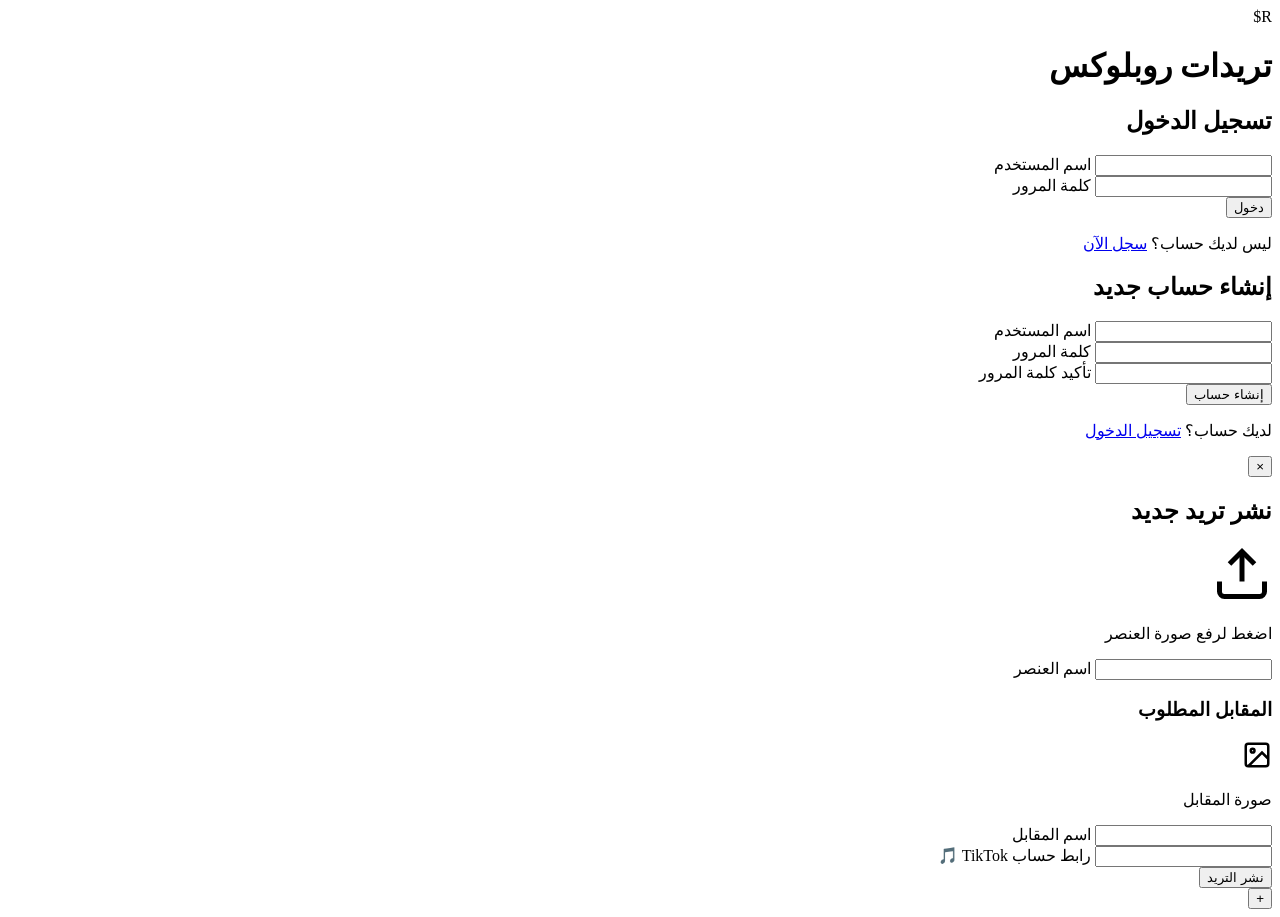
==== index.html @ c427d409 "Create index.html" ====
<!DOCTYPE html>
<html lang="ar" dir="rtl">
<head>
    <meta charset="UTF-8">
    <meta name="viewport" content="width=device-width, initial-scale=1.0">
    <title>تريدات روبلوكس - تسجيل الدخول</title>
    <link rel="stylesheet" href="css/style.css">
    <link href="https://fonts.googleapis.com/css2?family=Tajawal:wght@400;700;900&display=swap" rel="stylesheet">
</head>
<body class="login-page">
    <div class="particles" id="particles"></div>
    
    <div class="login-container">
        <div class="logo-3d">
            <div class="roblox-logo">
                <span class="logo-text">R$</span>
                <div class="logo-glow"></div>
            </div>
            <h1 class="site-title">تريدات روبلوكس</h1>
        </div>

        <div class="forms-wrapper">
            <!-- نموذج تسجيل الدخول -->
            <div class="form-box login-box active" id="loginBox">
                <h2>تسجيل الدخول</h2>
                <form id="loginForm">
                    <div class="input-group">
                        <input type="text" id="loginUsername" required placeholder=" ">
                        <label>اسم المستخدم</label>
                        <span class="input-border"></span>
                    </div>
                    <div class="input-group">
                        <input type="password" id="loginPassword" required placeholder=" ">
                        <label>كلمة المرور</label>
                        <span class="input-border"></span>
                    </div>
                    <button type="submit" class="btn-primary">
                        <span>دخول</span>
                        <div class="btn-shine"></div>
                    </button>
                </form>
                <p class="switch-form">ليس لديك حساب؟ <a href="#" onclick="toggleForm()">سجل الآن</a></p>
            </div>

            <!-- نموذج إنشاء حساب -->
            <div class="form-box register-box" id="registerBox">
                <h2>إنشاء حساب جديد</h2>
                <form id="registerForm">
                    <div class="input-group">
                        <input type="text" id="regUsername" required placeholder=" ">
                        <label>اسم المستخدم</label>
                        <span class="input-border"></span>
                    </div>
                    <div class="input-group">
                        <input type="password" id="regPassword" required placeholder=" ">
                        <label>كلمة المرور</label>
                        <span class="input-border"></span>
                    </div>
                    <div class="input-group">
                        <input type="password" id="regConfirmPassword" required placeholder=" ">
                        <label>تأكيد كلمة المرور</label>
                        <span class="input-border"></span>
                    </div>
                    <button type="submit" class="btn-primary">
                        <span>إنشاء حساب</span>
                        <div class="btn-shine"></div>
                    </button>
                </form>
                <p class="switch-form">لديك حساب؟ <a href="#" onclick="toggleForm()">تسجيل الدخول</a></p>
            </div>
        </div>
    </div>

    <!-- نافذة إضافة تريد -->
    <div class="modal-overlay" id="addTradeModal">
        <div class="modal-content">
            <button class="close-modal" onclick="closeModal()">&times;</button>
            <h2>نشر تريد جديد</h2>
            <form id="tradeForm" class="trade-form">
                <div class="upload-area" id="uploadArea">
                    <input type="file" id="itemImage" accept="image/*" hidden>
                    <div class="upload-placeholder">
                        <svg width="60" height="60" viewBox="0 0 24 24" fill="none" stroke="currentColor" stroke-width="2">
                            <path d="M21 15v4a2 2 0 0 1-2 2H5a2 2 0 0 1-2-2v-4"></path>
                            <polyline points="17 8 12 3 7 8"></polyline>
                            <line x1="12" y1="3" x2="12" y2="15"></line>
                        </svg>
                        <p>اضغط لرفع صورة العنصر</p>
                    </div>
                    <img id="previewImage" class="preview-image" style="display: none;">
                </div>
                
                <div class="input-group">
                    <input type="text" id="itemName" required placeholder=" ">
                    <label>اسم العنصر</label>
                </div>

                <div class="trade-section">
                    <h3>المقابل المطلوب</h3>
                    <div class="upload-area small" id="tradeUploadArea">
                        <input type="file" id="tradeImage" accept="image/*" hidden>
                        <div class="upload-placeholder">
                            <svg width="30" height="30" viewBox="0 0 24 24" fill="none" stroke="currentColor" stroke-width="2">
                                <rect x="3" y="3" width="18" height="18" rx="2" ry="2"></rect>
                                <circle cx="8.5" cy="8.5" r="1.5"></circle>
                                <polyline points="21 15 16 10 5 21"></polyline>
                            </svg>
                            <p>صورة المقابل</p>
                        </div>
                        <img id="previewTradeImage" class="preview-image" style="display: none;">
                    </div>
                    <div class="input-group">
                        <input type="text" id="tradeItemName" required placeholder=" ">
                        <label>اسم المقابل</label>
                    </div>
                </div>

                <div class="input-group">
                    <input type="url" id="tiktokLink" required placeholder=" " pattern="https://(www\.)?tiktok\.com/.*">
                    <label>رابط حساب TikTok</label>
                    <span class="tiktok-icon">🎵</span>
                </div>

                <button type="submit" class="btn-primary btn-publish">
                    <span>نشر التريد</span>
                    <div class="btn-particles"></div>
                </button>
            </form>
        </div>
    </div>

    <!-- زر الإضافة العائم -->
    <button class="fab" id="fabBtn" onclick="openModal()">
        <span class="fab-icon">+</span>
        <div class="fab-ripple"></div>
    </button>

    <script src="js/app.js"></script>
</body>
                      </html>
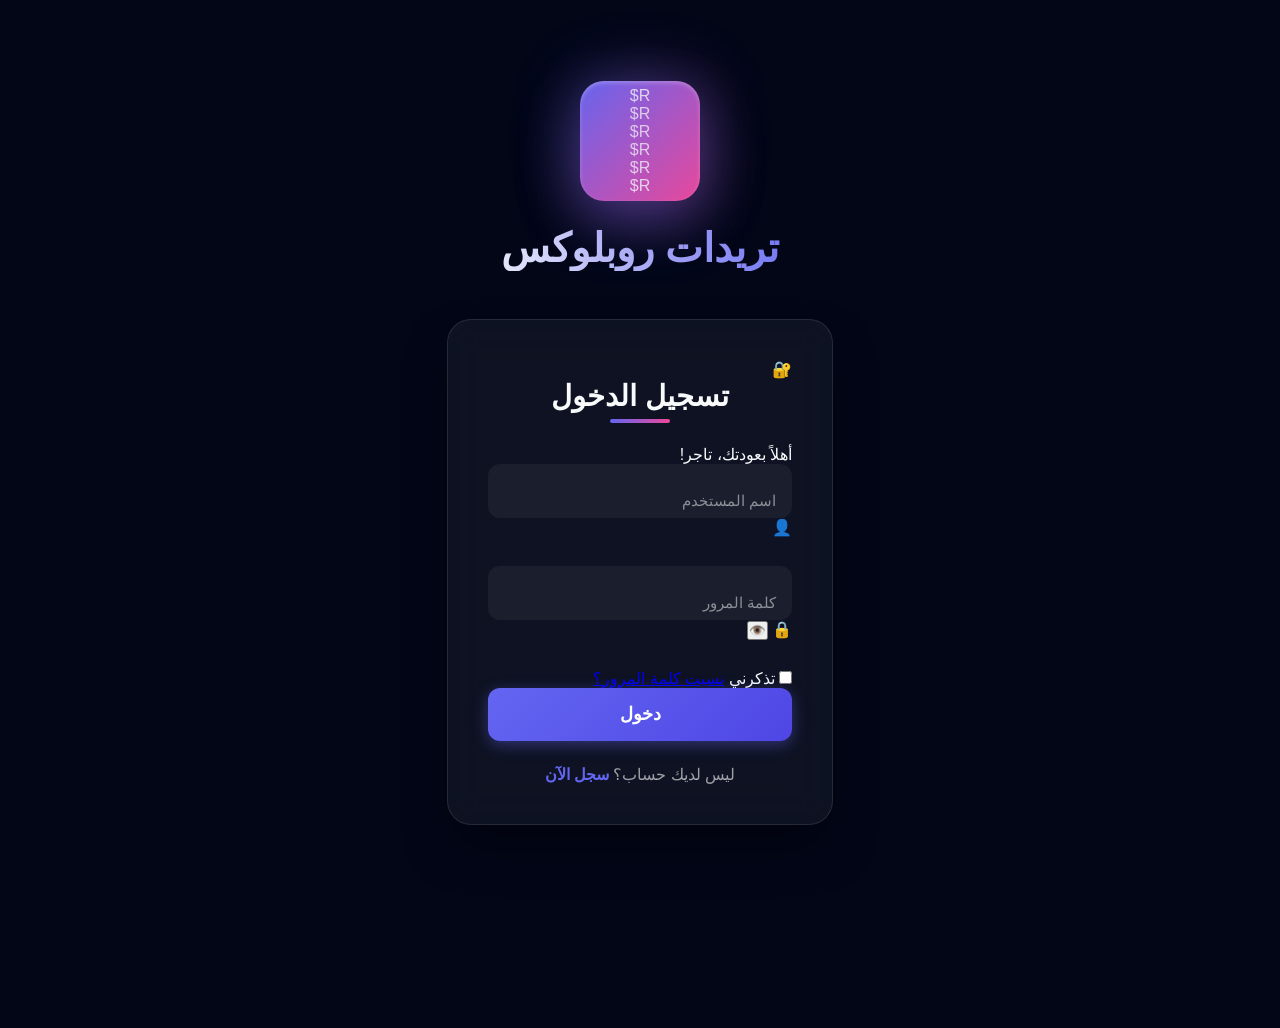
==== commit 235b8c43: "Create index.html" ====
--- a/index.html
+++ b/index.html
@@ -8,132 +8,167 @@
     <link href="https://fonts.googleapis.com/css2?family=Tajawal:wght@400;700;900&display=swap" rel="stylesheet">
 </head>
 <body class="login-page">
+    <!-- خلفية جسيمات -->
     <div class="particles" id="particles"></div>
     
+    <!-- تأثير اللمسات -->
+    <div class="touch-effects" id="touchEffects"></div>
+
     <div class="login-container">
+        <!-- الشعار ثلاثي الأبعاد -->
         <div class="logo-3d">
             <div class="roblox-logo">
-                <span class="logo-text">R$</span>
+                <div class="logo-cube">
+                    <div class="face front">R$</div>
+                    <div class="face back">R$</div>
+                    <div class="face right">R$</div>
+                    <div class="face left">R$</div>
+                    <div class="face top">R$</div>
+                    <div class="face bottom">R$</div>
+                </div>
                 <div class="logo-glow"></div>
+                <div class="logo-particles"></div>
             </div>
-            <h1 class="site-title">تريدات روبلوكس</h1>
+            <h1 class="site-title">
+                <span class="title-char">ت</span><span class="title-char">ر</span><span class="title-char">ي</span><span class="title-char">د</span><span class="title-char">ا</span><span class="title-char">ت</span>
+                <span class="title-space"></span>
+                <span class="title-char highlight">ر</span><span class="title-char highlight">و</span><span class="title-char highlight">ب</span><span class="title-char highlight">ل</span><span class="title-char highlight">و</span><span class="title-char highlight">ك</span><span class="title-char highlight">س</span>
+            </h1>
         </div>
 
+        <!-- صندوق النماذج -->
         <div class="forms-wrapper">
-            <!-- نموذج تسجيل الدخول -->
+            <!-- تسجيل الدخول -->
             <div class="form-box login-box active" id="loginBox">
-                <h2>تسجيل الدخول</h2>
+                <div class="form-header">
+                    <div class="form-icon">🔐</div>
+                    <h2>تسجيل الدخول</h2>
+                    <p>أهلاً بعودتك، تاجر!</p>
+                </div>
+                
                 <form id="loginForm">
-                    <div class="input-group">
+                    <div class="input-group floating">
                         <input type="text" id="loginUsername" required placeholder=" ">
                         <label>اسم المستخدم</label>
-                        <span class="input-border"></span>
+                        <span class="input-line"></span>
+                        <span class="input-icon">👤</span>
                     </div>
-                    <div class="input-group">
+                    
+                    <div class="input-group floating">
                         <input type="password" id="loginPassword" required placeholder=" ">
                         <label>كلمة المرور</label>
-                        <span class="input-border"></span>
+                        <span class="input-line"></span>
+                        <span class="input-icon">🔒</span>
+                        <button type="button" class="toggle-password" onclick="togglePassword('loginPassword')">👁️</button>
                     </div>
-                    <button type="submit" class="btn-primary">
-                        <span>دخول</span>
-                        <div class="btn-shine"></div>
+
+                    <div class="form-options">
+                        <label class="remember-me">
+                            <input type="checkbox" id="rememberMe">
+                            <span class="checkmark"></span>
+                            تذكرني
+                        </label>
+                        <a href="#" class="forgot-link" onclick="showRecovery()">نسيت كلمة المرور؟</a>
+                    </div>
+                    
+                    <button type="submit" class="btn-primary btn-magnetic">
+                        <span class="btn-text">دخول</span>
+                        <span class="btn-shine"></span>
+                        <div class="btn-ripple"></div>
                     </button>
                 </form>
-                <p class="switch-form">ليس لديك حساب؟ <a href="#" onclick="toggleForm()">سجل الآن</a></p>
+                
+                <div class="switch-form">
+                    <p>ليس لديك حساب؟ <a href="#" onclick="toggleForm('register')">سجل الآن</a></p>
+                </div>
             </div>
 
-            <!-- نموذج إنشاء حساب -->
+            <!-- إنشاء حساب -->
             <div class="form-box register-box" id="registerBox">
-                <h2>إنشاء حساب جديد</h2>
+                <div class="form-header">
+                    <div class="form-icon">🎮</div>
+                    <h2>إنشاء حساب</h2>
+                    <p>انضم لعالم التداول!</p>
+                </div>
+                
                 <form id="registerForm">
-                    <div class="input-group">
-                        <input type="text" id="regUsername" required placeholder=" ">
+                    <div class="input-group floating">
+                        <input type="text" id="regUsername" required placeholder=" " minlength="3" maxlength="20">
                         <label>اسم المستخدم</label>
-                        <span class="input-border"></span>
+                        <span class="input-line"></span>
+                        <span class="input-icon">👤</span>
                     </div>
-                    <div class="input-group">
-                        <input type="password" id="regPassword" required placeholder=" ">
+                    
+                    <div class="input-group floating">
+                        <input type="email" id="regEmail" required placeholder=" ">
+                        <label>البريد الإلكتروني</label>
+                        <span class="input-line"></span>
+                        <span class="input-icon">📧</span>
+                    </div>
+                    
+                    <div class="input-group floating">
+                        <input type="password" id="regPassword" required placeholder=" " minlength="6">
                         <label>كلمة المرور</label>
-                        <span class="input-border"></span>
+                        <span class="input-line"></span>
+                        <span class="input-icon">🔒</span>
+                        <button type="button" class="toggle-password" onclick="togglePassword('regPassword')">👁️</button>
                     </div>
-                    <div class="input-group">
+
+                    <div class="input-group floating">
                         <input type="password" id="regConfirmPassword" required placeholder=" ">
                         <label>تأكيد كلمة المرور</label>
-                        <span class="input-border"></span>
+                        <span class="input-line"></span>
+                        <span class="input-icon">🔐</span>
                     </div>
-                    <button type="submit" class="btn-primary">
-                        <span>إنشاء حساب</span>
-                        <div class="btn-shine"></div>
+
+                    <div class="password-strength" id="passwordStrength">
+                        <div class="strength-bar"></div>
+                        <span class="strength-text">قوة كلمة المرور</span>
+                    </div>
+                    
+                    <button type="submit" class="btn-primary btn-magnetic btn-glow">
+                        <span class="btn-text">إنشاء حساب</span>
+                        <span class="btn-shine"></span>
+                        <div class="btn-ripple"></div>
                     </button>
                 </form>
-                <p class="switch-form">لديك حساب؟ <a href="#" onclick="toggleForm()">تسجيل الدخول</a></p>
+                
+                <div class="switch-form">
+                    <p>لديك حساب؟ <a href="#" onclick="toggleForm('login')">تسجيل الدخول</a></p>
+                </div>
+            </div>
+
+            <!-- استرجاع الحساب -->
+            <div class="form-box recovery-box" id="recoveryBox">
+                <div class="form-header">
+                    <div class="form-icon">🔑</div>
+                    <h2>استرجاع الحساب</h2>
+                    <p>سنرسل رابط التعيين لبريدك</p>
+                </div>
+                
+                <form id="recoveryForm">
+                    <div class="input-group floating">
+                        <input type="email" id="recoveryEmail" required placeholder=" ">
+                        <label>البريد الإلكتروني</label>
+                        <span class="input-line"></span>
+                        <span class="input-icon">📧</span>
+                    </div>
+                    
+                    <button type="submit" class="btn-primary btn-magnetic">
+                        <span class="btn-text">إرسال الرابط</span>
+                        <span class="btn-shine"></span>
+                    </button>
+                </form>
+                
+                <div class="switch-form">
+                    <p><a href="#" onclick="toggleForm('login')">← العودة للتسجيل</a></p>
+                </div>
             </div>
         </div>
     </div>
 
-    <!-- نافذة إضافة تريد -->
-    <div class="modal-overlay" id="addTradeModal">
-        <div class="modal-content">
-            <button class="close-modal" onclick="closeModal()">&times;</button>
-            <h2>نشر تريد جديد</h2>
-            <form id="tradeForm" class="trade-form">
-                <div class="upload-area" id="uploadArea">
-                    <input type="file" id="itemImage" accept="image/*" hidden>
-                    <div class="upload-placeholder">
-                        <svg width="60" height="60" viewBox="0 0 24 24" fill="none" stroke="currentColor" stroke-width="2">
-                            <path d="M21 15v4a2 2 0 0 1-2 2H5a2 2 0 0 1-2-2v-4"></path>
-                            <polyline points="17 8 12 3 7 8"></polyline>
-                            <line x1="12" y1="3" x2="12" y2="15"></line>
-                        </svg>
-                        <p>اضغط لرفع صورة العنصر</p>
-                    </div>
-                    <img id="previewImage" class="preview-image" style="display: none;">
-                </div>
-                
-                <div class="input-group">
-                    <input type="text" id="itemName" required placeholder=" ">
-                    <label>اسم العنصر</label>
-                </div>
-
-                <div class="trade-section">
-                    <h3>المقابل المطلوب</h3>
-                    <div class="upload-area small" id="tradeUploadArea">
-                        <input type="file" id="tradeImage" accept="image/*" hidden>
-                        <div class="upload-placeholder">
-                            <svg width="30" height="30" viewBox="0 0 24 24" fill="none" stroke="currentColor" stroke-width="2">
-                                <rect x="3" y="3" width="18" height="18" rx="2" ry="2"></rect>
-                                <circle cx="8.5" cy="8.5" r="1.5"></circle>
-                                <polyline points="21 15 16 10 5 21"></polyline>
-                            </svg>
-                            <p>صورة المقابل</p>
-                        </div>
-                        <img id="previewTradeImage" class="preview-image" style="display: none;">
-                    </div>
-                    <div class="input-group">
-                        <input type="text" id="tradeItemName" required placeholder=" ">
-                        <label>اسم المقابل</label>
-                    </div>
-                </div>
-
-                <div class="input-group">
-                    <input type="url" id="tiktokLink" required placeholder=" " pattern="https://(www\.)?tiktok\.com/.*">
-                    <label>رابط حساب TikTok</label>
-                    <span class="tiktok-icon">🎵</span>
-                </div>
-
-                <button type="submit" class="btn-primary btn-publish">
-                    <span>نشر التريد</span>
-                    <div class="btn-particles"></div>
-                </button>
-            </form>
-        </div>
-    </div>
-
-    <!-- زر الإضافة العائم -->
-    <button class="fab" id="fabBtn" onclick="openModal()">
-        <span class="fab-icon">+</span>
-        <div class="fab-ripple"></div>
-    </button>
+    <!-- إشعارات -->
+    <div class="notifications" id="notifications"></div>
 
     <script src="js/app.js"></script>
 </body>
--- a/css/style.css
+++ b/css/style.css
@@ -0,0 +1,950 @@
+/* ===================================
+   المتغيرات والإعدادات العامة
+   =================================== */
+:root {
+    --primary: #6366f1;
+    --primary-dark: #4f46e5;
+    --secondary: #ec4899;
+    --accent: #f59e0b;
+    --dark: #0f172a;
+    --darker: #020617;
+    --light: #f8fafc;
+    --glass: rgba(255, 255, 255, 0.05);
+    --glass-border: rgba(255, 255, 255, 0.1);
+    --success: #10b981;
+    --error: #ef4444;
+    
+    --shadow-sm: 0 2px 8px rgba(0,0,0,0.1);
+    --shadow-md: 0 8px 32px rgba(0,0,0,0.2);
+    --shadow-lg: 0 25px 50px -12px rgba(0,0,0,0.5);
+    --shadow-glow: 0 0 40px rgba(99, 102, 241, 0.3);
+    
+    --transition-fast: 0.2s cubic-bezier(0.4, 0, 0.2, 1);
+    --transition-base: 0.4s cubic-bezier(0.4, 0, 0.2, 1);
+    --transition-slow: 0.6s cubic-bezier(0.4, 0, 0.2, 1);
+    --transition-bounce: 0.5s cubic-bezier(0.68, -0.55, 0.265, 1.55);
+}
+
+* {
+    margin: 0;
+    padding: 0;
+    box-sizing: border-box;
+}
+
+html {
+    scroll-behavior: smooth;
+}
+
+body {
+    font-family: 'Tajawal', sans-serif;
+    background: var(--darker);
+    color: var(--light);
+    overflow-x: hidden;
+    min-height: 100vh;
+}
+
+/* ===================================
+   خلفية الجسيمات المتحركة
+   =================================== */
+.particles {
+    position: fixed;
+    top: 0;
+    left: 0;
+    width: 100%;
+    height: 100%;
+    pointer-events: none;
+    overflow: hidden;
+    z-index: 0;
+}
+
+.particle {
+    position: absolute;
+    width: 4px;
+    height: 4px;
+    background: var(--primary);
+    border-radius: 50%;
+    opacity: 0;
+    animation: float-up 15s infinite;
+    box-shadow: 0 0 10px var(--primary);
+}
+
+@keyframes float-up {
+    0% {
+        transform: translateY(100vh) scale(0) rotate(0deg);
+        opacity: 0;
+    }
+    10% {
+        opacity: 1;
+    }
+    90% {
+        opacity: 0.5;
+    }
+    100% {
+        transform: translateY(-100vh) scale(1.5) rotate(720deg);
+        opacity: 0;
+    }
+}
+
+/* ===================================
+   صفحة تسجيل الدخول
+   =================================== */
+.login-page {
+    display: flex;
+    align-items: center;
+    justify-content: center;
+    min-height: 100vh;
+    position: relative;
+}
+
+.login-container {
+    position: relative;
+    z-index: 10;
+    width: 100%;
+    max-width: 450px;
+    padding: 2rem;
+}
+
+/* الشعار ثلاثي الأبعاد */
+.logo-3d {
+    text-align: center;
+    margin-bottom: 3rem;
+    perspective: 1000px;
+}
+
+.roblox-logo {
+    width: 120px;
+    height: 120px;
+    margin: 0 auto 1.5rem;
+    background: linear-gradient(135deg, var(--primary), var(--secondary));
+    border-radius: 24px;
+    display: flex;
+    align-items: center;
+    justify-content: center;
+    position: relative;
+    transform-style: preserve-3d;
+    animation: logo-float 6s ease-in-out infinite, logo-rotate 20s linear infinite;
+    box-shadow: 
+        0 20px 60px rgba(99, 102, 241, 0.4),
+        inset 0 2px 4px rgba(255,255,255,0.3);
+}
+
+@keyframes logo-float {
+    0%, 100% { transform: translateY(0) rotateX(10deg) rotateY(-10deg); }
+    50% { transform: translateY(-20px) rotateX(10deg) rotateY(10deg); }
+}
+
+@keyframes logo-rotate {
+    0% { --r: 0deg; }
+    100% { --r: 360deg; }
+}
+
+.logo-text {
+    font-size: 3rem;
+    font-weight: 900;
+    color: white;
+    text-shadow: 0 4px 8px rgba(0,0,0,0.3);
+    animation: text-glow 2s ease-in-out infinite alternate;
+}
+
+@keyframes text-glow {
+    from { text-shadow: 0 0 20px rgba(255,255,255,0.5); }
+    to { text-shadow: 0 0 40px rgba(255,255,255,0.8), 0 0 60px var(--primary); }
+}
+
+.logo-glow {
+    position: absolute;
+    inset: -10px;
+    background: linear-gradient(135deg, var(--primary), var(--secondary));
+    border-radius: 30px;
+    opacity: 0.3;
+    filter: blur(30px);
+    animation: glow-pulse 3s ease-in-out infinite;
+}
+
+@keyframes glow-pulse {
+    0%, 100% { opacity: 0.3; transform: scale(1); }
+    50% { opacity: 0.6; transform: scale(1.1); }
+}
+
+.site-title {
+    font-size: 2.5rem;
+    font-weight: 900;
+    background: linear-gradient(90deg, var(--light), var(--primary), var(--secondary));
+    background-size: 200% auto;
+    -webkit-background-clip: text;
+    -webkit-text-fill-color: transparent;
+    animation: text-shine 3s linear infinite;
+}
+
+@keyframes text-shine {
+    to { background-position: 200% center; }
+}
+
+/* صناديق النماذج */
+.forms-wrapper {
+    position: relative;
+    height: 500px;
+}
+
+.form-box {
+    position: absolute;
+    width: 100%;
+    background: var(--glass);
+    backdrop-filter: blur(20px);
+    border: 1px solid var(--glass-border);
+    border-radius: 24px;
+    padding: 2.5rem;
+    box-shadow: var(--shadow-lg);
+    transition: all var(--transition-slow);
+    opacity: 0;
+    transform: translateX(100px) rotateY(45deg);
+    pointer-events: none;
+}
+
+.form-box.active {
+    opacity: 1;
+    transform: translateX(0) rotateY(0);
+    pointer-events: all;
+}
+
+.form-box h2 {
+    font-size: 1.8rem;
+    margin-bottom: 2rem;
+    text-align: center;
+    position: relative;
+}
+
+.form-box h2::after {
+    content: '';
+    position: absolute;
+    bottom: -10px;
+    left: 50%;
+    transform: translateX(-50%);
+    width: 60px;
+    height: 4px;
+    background: linear-gradient(90deg, var(--primary), var(--secondary));
+    border-radius: 2px;
+}
+
+/* حقول الإدخال */
+.input-group {
+    position: relative;
+    margin-bottom: 1.8rem;
+}
+
+.input-group input {
+    width: 100%;
+    padding: 1rem 1rem 1rem 3rem;
+    background: rgba(255,255,255,0.05);
+    border: 2px solid transparent;
+    border-radius: 12px;
+    color: var(--light);
+    font-size: 1rem;
+    font-family: inherit;
+    transition: all var(--transition-base);
+    outline: none;
+}
+
+.input-group input:focus {
+    border-color: var(--primary);
+    background: rgba(255,255,255,0.1);
+    box-shadow: 0 0 20px rgba(99, 102, 241, 0.2);
+}
+
+.input-group label {
+    position: absolute;
+    right: 1rem;
+    top: 50%;
+    transform: translateY(-50%);
+    color: rgba(255,255,255,0.5);
+    pointer-events: none;
+    transition: all var(--transition-base);
+    font-size: 0.95rem;
+}
+
+.input-group input:focus + label,
+.input-group input:not(:placeholder-shown) + label {
+    top: 0;
+    right: 0.8rem;
+    transform: translateY(-50%) scale(0.85);
+    background: var(--dark);
+    padding: 0 0.5rem;
+    color: var(--primary);
+}
+
+.input-border {
+    position: absolute;
+    bottom: 0;
+    left: 0;
+    width: 0;
+    height: 2px;
+    background: linear-gradient(90deg, var(--primary), var(--secondary));
+    transition: width var(--transition-base);
+}
+
+.input-group input:focus ~ .input-border {
+    width: 100%;
+}
+
+/* الأزرار */
+.btn-primary {
+    width: 100%;
+    padding: 1rem;
+    background: linear-gradient(135deg, var(--primary), var(--primary-dark));
+    border: none;
+    border-radius: 12px;
+    color: white;
+    font-size: 1.1rem;
+    font-weight: 700;
+    cursor: pointer;
+    position: relative;
+    overflow: hidden;
+    transition: all var(--transition-base);
+    box-shadow: 0 4px 15px rgba(99, 102, 241, 0.4);
+}
+
+.btn-primary:hover {
+    transform: translateY(-3px);
+    box-shadow: 0 8px 25px rgba(99, 102, 241, 0.6);
+}
+
+.btn-primary:active {
+    transform: translateY(-1px);
+}
+
+.btn-shine {
+    position: absolute;
+    top: 0;
+    left: -100%;
+    width: 100%;
+    height: 100%;
+    background: linear-gradient(90deg, transparent, rgba(255,255,255,0.4), transparent);
+    transition: left 0.5s;
+}
+
+.btn-primary:hover .btn-shine {
+    left: 100%;
+}
+
+.switch-form {
+    text-align: center;
+    margin-top: 1.5rem;
+    color: rgba(255,255,255,0.6);
+}
+
+.switch-form a {
+    color: var(--primary);
+    text-decoration: none;
+    font-weight: 700;
+    position: relative;
+    transition: color var(--transition-fast);
+}
+
+.switch-form a::after {
+    content: '';
+    position: absolute;
+    bottom: -2px;
+    left: 0;
+    width: 0;
+    height: 2px;
+    background: var(--secondary);
+    transition: width var(--transition-fast);
+}
+
+.switch-form a:hover {
+    color: var(--secondary);
+}
+
+.switch-form a:hover::after {
+    width: 100%;
+}
+
+/* ===================================
+   الصفحة الرئيسية
+   =================================== */
+.home-page {
+    padding-top: 80px;
+}
+
+.bg-animation {
+    position: fixed;
+    top: 0;
+    left: 0;
+    width: 100%;
+    height: 100%;
+    z-index: -1;
+    overflow: hidden;
+}
+
+.bg-gradient {
+    position: absolute;
+    inset: 0;
+    background: 
+        radial-gradient(ellipse at 20% 80%, rgba(99, 102, 241, 0.15) 0%, transparent 50%),
+        radial-gradient(ellipse at 80% 20%, rgba(236, 72, 153, 0.15) 0%, transparent 50%),
+        radial-gradient(ellipse at 40% 40%, rgba(245, 158, 11, 0.1) 0%, transparent 50%);
+    animation: bg-shift 20s ease-in-out infinite;
+}
+
+@keyframes bg-shift {
+    0%, 100% { transform: scale(1) rotate(0deg); }
+    50% { transform: scale(1.1) rotate(5deg); }
+}
+
+.floating-shapes {
+    position: absolute;
+    inset: 0;
+}
+
+.shape {
+    position: absolute;
+    opacity: 0.1;
+    animation: shape-float 20s infinite ease-in-out;
+}
+
+@keyframes shape-float {
+    0%, 100% { transform: translate(0, 0) rotate(0deg); }
+    33% { transform: translate(30px, -30px) rotate(120deg); }
+    66% { transform: translate(-20px, 20px) rotate(240deg); }
+}
+
+/* شريط التنقل */
+.navbar {
+    position: fixed;
+    top: 0;
+    left: 0;
+    right: 0;
+    height: 80px;
+    background: rgba(15, 23, 42, 0.8);
+    backdrop-filter: blur(20px);
+    border-bottom: 1px solid var(--glass-border);
+    display: flex;
+    align-items: center;
+    justify-content: space-between;
+    padding: 0 2rem;
+    z-index: 1000;
+    animation: slide-down 0.6s ease-out;
+}
+
+@keyframes slide-down {
+    from { transform: translateY(-100%); }
+    to { transform: translateY(0); }
+}
+
+.nav-brand {
+    display: flex;
+    align-items: center;
+    gap: 1rem;
+}
+
+.logo-small {
+    width: 45px;
+    height: 45px;
+    background: linear-gradient(135deg, var(--primary), var(--secondary));
+    border-radius: 12px;
+    display: flex;
+    align-items: center;
+    justify-content: center;
+    font-weight: 900;
+    font-size: 1.2rem;
+    animation: logo-pulse 2s ease-in-out infinite;
+}
+
+@keyframes logo-pulse {
+    0%, 100% { box-shadow: 0 0 0 0 rgba(99, 102, 241, 0.4); }
+    50% { box-shadow: 0 0 0 15px rgba(99, 102, 241, 0); }
+}
+
+.brand-text {
+    font-size: 1.5rem;
+    font-weight: 700;
+    background: linear-gradient(90deg, var(--light), var(--primary));
+    -webkit-background-clip: text;
+    -webkit-text-fill-color: transparent;
+}
+
+.nav-user {
+    display: flex;
+    align-items: center;
+    gap: 1rem;
+}
+
+.btn-logout {
+    padding: 0.5rem 1.5rem;
+    background: transparent;
+    border: 2px solid var(--error);
+    color: var(--error);
+    border-radius: 8px;
+    cursor: pointer;
+    transition: all var(--transition-fast);
+    font-family: inherit;
+    font-weight: 700;
+}
+
+.btn-logout:hover {
+    background: var(--error);
+    color: white;
+    transform: scale(1.05);
+}
+
+/* شبكة التريدات */
+.main-content {
+    max-width: 1400px;
+    margin: 0 auto;
+    padding: 2rem;
+}
+
+.trades-grid {
+    display: grid;
+    grid-template-columns: repeat(auto-fill, minmax(350px, 1fr));
+    gap: 2rem;
+    animation: fade-in-up 0.8s ease-out;
+}
+
+@keyframes fade-in-up {
+    from {
+        opacity: 0;
+        transform: translateY(30px);
+    }
+    to {
+        opacity: 1;
+        transform: translateY(0);
+    }
+}
+
+/* بطاقة التريد */
+.trade-card {
+    background: var(--glass);
+    backdrop-filter: blur(20px);
+    border: 1px solid var(--glass-border);
+    border-radius: 24px;
+    overflow: hidden;
+    position: relative;
+    transition: all var(--transition-base);
+    animation: card-enter 0.6s ease-out backwards;
+}
+
+@keyframes card-enter {
+    from {
+        opacity: 0;
+        transform: translateY(50px) scale(0.9);
+    }
+    to {
+        opacity: 1;
+        transform: translateY(0) scale(1);
+    }
+}
+
+.trade-card:hover {
+    transform: translateY(-10px) scale(1.02);
+    box-shadow: var(--shadow-glow);
+    border-color: rgba(99, 102, 241, 0.3);
+}
+
+.card-shine {
+    position: absolute;
+    top: 0;
+    left: -100%;
+    width: 100%;
+    height: 100%;
+    background: linear-gradient(90deg, transparent, rgba(255,255,255,0.1), transparent);
+    transition: left 0.6s;
+    pointer-events: none;
+}
+
+.trade-card:hover .card-shine {
+    left: 100%;
+}
+
+.card-content {
+    padding: 1.5rem;
+    display: flex;
+    align-items: center;
+    justify-content: space-between;
+    gap: 1rem;
+}
+
+.item-section, .wanted-section {
+    flex: 1;
+    text-align: center;
+}
+
+.item-image-container, .wanted-image-container {
+    position: relative;
+    width: 120px;
+    height: 120px;
+    margin: 0 auto 1rem;
+    border-radius: 16px;
+    overflow: hidden;
+    background: rgba(255,255,255,0.05);
+}
+
+.item-image, .wanted-image {
+    width: 100%;
+    height: 100%;
+    object-fit: cover;
+    transition: transform var(--transition-base);
+}
+
+.trade-card:hover .item-image {
+    transform: scale(1.1);
+}
+
+.image-glow {
+    position: absolute;
+    inset: 0;
+    box-shadow: inset 0 0 20px rgba(99, 102, 241, 0.3);
+    opacity: 0;
+    transition: opacity var(--transition-fast);
+}
+
+.trade-card:hover .image-glow {
+    opacity: 1;
+}
+
+.item-name, .wanted-name {
+    font-size: 1rem;
+    font-weight: 700;
+    color: var(--light);
+    white-space: nowrap;
+    overflow: hidden;
+    text-overflow: ellipsis;
+}
+
+.wanted-name {
+    color: rgba(255,255,255,0.7);
+    font-size: 0.9rem;
+}
+
+.trade-arrow {
+    position: relative;
+    font-size: 2rem;
+    color: var(--primary);
+    animation: arrow-bounce 2s infinite;
+}
+
+@keyframes arrow-bounce {
+    0%, 100% { transform: translateX(0); }
+    50% { transform: translateX(10px); }
+}
+
+.arrow-pulse {
+    position: absolute;
+    inset: -10px;
+    border: 2px solid var(--primary);
+    border-radius: 50%;
+    opacity: 0;
+    animation: pulse-ring 2s infinite;
+}
+
+@keyframes pulse-ring {
+    0% { transform: scale(0.8); opacity: 1; }
+    100% { transform: scale(1.5); opacity: 0; }
+}
+
+.card-footer {
+    padding: 1rem 1.5rem;
+    background: rgba(0,0,0,0.2);
+    display: flex;
+    align-items: center;
+    justify-content: space-between;
+    border-top: 1px solid var(--glass-border);
+}
+
+.tiktok-btn {
+    display: flex;
+    align-items: center;
+    gap: 0.5rem;
+    padding: 0.6rem 1.2rem;
+    background: linear-gradient(135deg, #ff0050, #00f2ea);
+    border-radius: 50px;
+    color: white;
+    text-decoration: none;
+    font-size: 0.9rem;
+    font-weight: 700;
+    transition: all var(--transition-base);
+    position: relative;
+    overflow: hidden;
+}
+
+.tiktok-btn::before {
+    content: '';
+    position: absolute;
+    inset: 0;
+    background: linear-gradient(135deg, #00f2ea, #ff0050);
+    opacity: 0;
+    transition: opacity var(--transition-fast);
+}
+
+.tiktok-btn:hover {
+    transform: scale(1.05);
+    box-shadow: 0 5px 20px rgba(255, 0, 80, 0.4);
+}
+
+.tiktok-btn:hover::before {
+    opacity: 1;
+}
+
+.tiktok-btn span {
+    position: relative;
+    z-index: 1;
+}
+
+.tiktok-icon svg {
+    width: 20px;
+    height: 20px;
+    fill: white;
+}
+
+.trade-time {
+    font-size: 0.8rem;
+    color: rgba(255,255,255,0.5);
+}
+
+/* ===================================
+   الزر العائم (FAB)
+   =================================== */
+.fab {
+    position: fixed;
+    bottom: 2rem;
+    left: 2rem;
+    width: 70px;
+    height: 70px;
+    background: linear-gradient(135deg, var(--primary), var(--secondary));
+    border: none;
+    border-radius: 50%;
+    color: white;
+    font-size: 2.5rem;
+    cursor: pointer;
+    box-shadow: 0 10px 30px rgba(99, 102, 241, 0.5);
+    transition: all var(--transition-bounce);
+    z-index: 999;
+    display: flex;
+    align-items: center;
+    justify-content: center;
+    overflow: hidden;
+}
+
+.fab:hover {
+    transform: scale(1.1) rotate(90deg);
+    box-shadow: 0 15px 40px rgba(99, 102, 241, 0.6);
+}
+
+.fab:active {
+    transform: scale(0.95);
+}
+
+.fab-icon {
+    display: block;
+    transition: transform var(--transition-fast);
+}
+
+.fab-ripple {
+    position: absolute;
+    inset: 0;
+    border-radius: 50%;
+    border: 2px solid rgba(255,255,255,0.5);
+    opacity: 0;
+    transform: scale(1);
+}
+
+.fab:hover .fab-ripple {
+    animation: ripple-effect 1s infinite;
+}
+
+@keyframes ripple-effect {
+    0% { transform: scale(1); opacity: 0.5; }
+    100% { transform: scale(1.5); opacity: 0; }
+}
+
+.fab-tooltip {
+    position: absolute;
+    right: 80px;
+    background: var(--dark);
+    padding: 0.5rem 1rem;
+    border-radius: 8px;
+    font-size: 0.9rem;
+    white-space: nowrap;
+    opacity: 0;
+    transform: translateX(20px);
+    transition: all var(--transition-fast);
+    pointer-events: none;
+}
+
+.fab:hover .fab-tooltip {
+    opacity: 1;
+    transform: translateX(0);
+}
+
+/* ===================================
+   النافذة المنبثقة (Modal)
+   =================================== */
+.modal-overlay {
+    position: fixed;
+    inset: 0;
+    background: rgba(0,0,0,0.8);
+    backdrop-filter: blur(10px);
+    display: flex;
+    align-items: center;
+    justify-content: center;
+    z-index: 2000;
+    opacity: 0;
+    visibility: hidden;
+    transition: all var(--transition-base);
+    padding: 2rem;
+}
+
+.modal-overlay.active {
+    opacity: 1;
+    visibility: visible;
+}
+
+.modal-content {
+    background: var(--dark);
+    border: 1px solid var(--glass-border);
+    border-radius: 24px;
+    width: 100%;
+    max-width: 500px;
+    max-height: 90vh;
+    overflow-y: auto;
+    padding: 2rem;
+    position: relative;
+    transform: scale(0.8) translateY(50px);
+    transition: all var(--transition-bounce);
+    box-shadow: var(--shadow-lg);
+}
+
+.modal-overlay.active .modal-content {
+    transform: scale(1) translateY(0);
+}
+
+.glass-effect {
+    background: rgba(15, 23, 42, 0.9);
+    backdrop-filter: blur(30px);
+}
+
+.close-modal {
+    position: absolute;
+    top: 1rem;
+    left: 1rem;
+    background: none;
+    border: none;
+    color: rgba(255,255,255,0.6);
+    font-size: 2rem;
+    cursor: pointer;
+    width: 40px;
+    height: 40px;
+    display: flex;
+    align-items: center;
+    justify-content: center;
+    border-radius: 50%;
+    transition: all var(--transition-fast);
+}
+
+.close-modal:hover {
+    background: rgba(255,255,255,0.1);
+    color: white;
+    transform: rotate(90deg);
+}
+
+.modal-title {
+    text-align: center;
+    margin-bottom: 2rem;
+    font-size: 1.5rem;
+    background: linear-gradient(90deg, var(--primary), var(--secondary));
+    -webkit-background-clip: text;
+    -webkit-text-fill-color: transparent;
+}
+
+/* نموذج التريد */
+.trade-form {
+    display: flex;
+    flex-direction: column;
+    gap: 1.5rem;
+}
+
+.form-section {
+    background: rgba(255,255,255,0.03);
+    padding: 1.5rem;
+    border-radius: 16px;
+    border: 1px solid var(--glass-border);
+}
+
+.form-section h3 {
+    font-size: 1rem;
+    margin-bottom: 1rem;
+    color: var(--primary);
+    display: flex;
+    align-items: center;
+    gap: 0.5rem;
+}
+
+/* منطقة الرفع */
+.upload-area {
+    position: relative;
+    width: 100%;
+    height: 200px;
+    border: 2px dashed var(--glass-border);
+    border-radius: 16px;
+    display: flex;
+    align-items: center;
+    justify-content: center;
+    cursor: pointer;
+    overflow: hidden;
+    transition: all var(--transition-base);
+    margin-bottom: 1rem;
+}
+
+.upload-area.small {
+    height: 120px;
+}
+
+.upload-area:hover {
+    border-color: var(--primary);
+    background: rgba(99, 102, 241, 0.05);
+}
+
+.upload-area.dragover {
+    border-color: var(--secondary);
+    background: rgba(236, 72, 153, 0.1);
+    transform: scale(1.02);
+}
+
+.upload-content {
+    text-align: center;
+    color: rgba(255,255,255,0.6);
+    transition: all var(--transition-fast);
+}
+
+.upload-icon {
+    font-size: 3rem;
+    margin-bottom: 0.5rem;
+    animation: icon-bounce 2s infinite;
+}
+
+@keyframes icon-bounce {
+    0%, 100% { transform: translateY(0); }
+    50% { transform: translateY(-10px); }
+}
+
+.upload-hint {
+    font-size: 0.8rem;
+    opacity: 0.6;
+}
+
+.preview-image {
+    position: absolute;
+    inset: 0;
+    width: 100%;
+    height: 100%;
+    object-fit: cover;
+    display: none;
+}
+
+.preview-image.show {
+    display: block;
+    animation: image-appear 0.4s ease-out;
+}
+
+@keyframes image-appear {
+    from { transform:
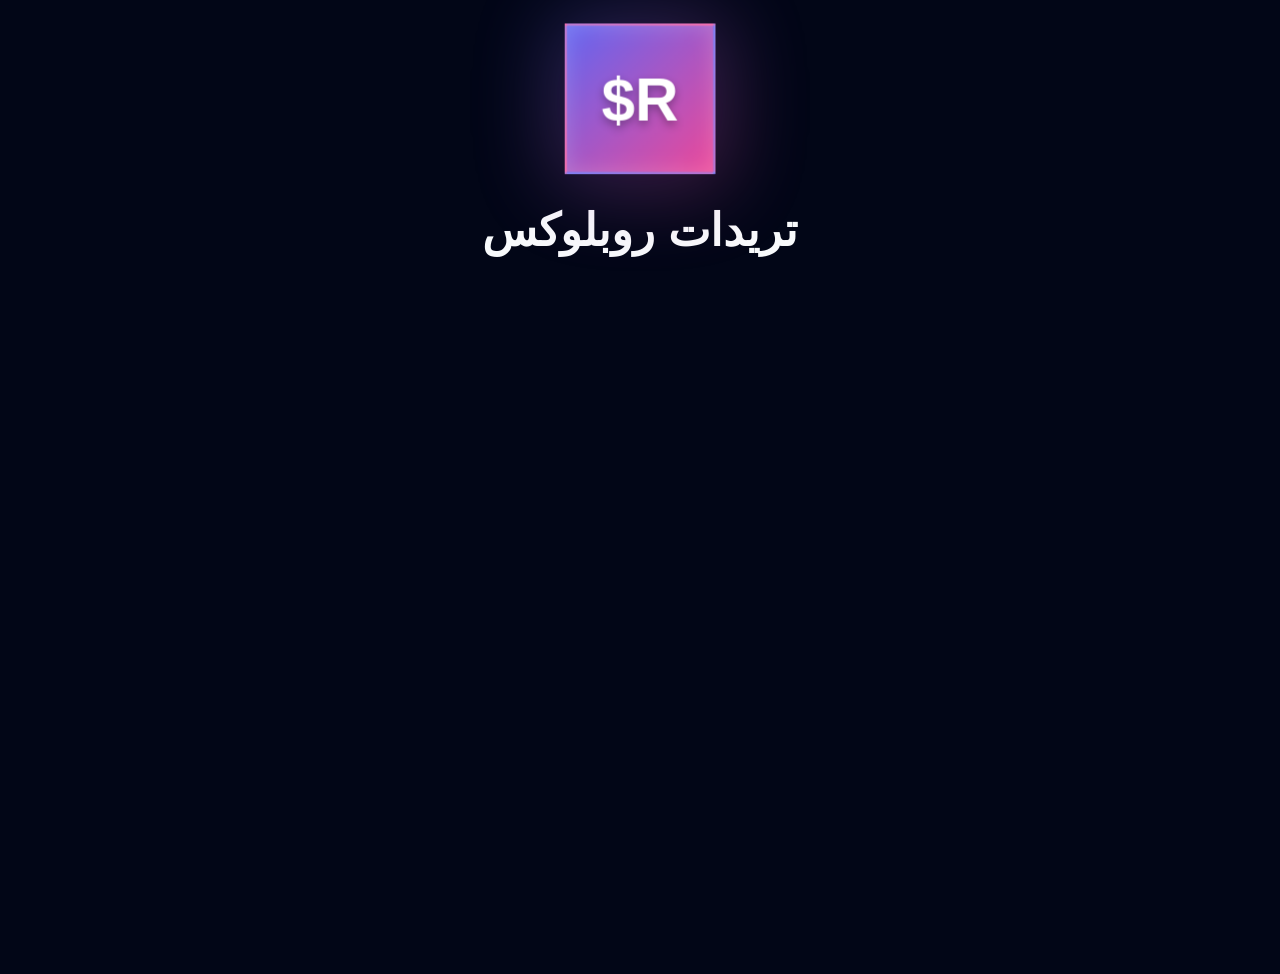
==== commit dc720ffe: "Create index.html" ====
--- a/index.html
+++ b/index.html
@@ -3,19 +3,17 @@
 <head>
     <meta charset="UTF-8">
     <meta name="viewport" content="width=device-width, initial-scale=1.0">
-    <title>تريدات روبلوكس - تسجيل الدخول</title>
+    <title>تريدات روبلوكس</title>
     <link rel="stylesheet" href="css/style.css">
     <link href="https://fonts.googleapis.com/css2?family=Tajawal:wght@400;700;900&display=swap" rel="stylesheet">
 </head>
 <body class="login-page">
-    <!-- خلفية جسيمات -->
+    <!-- خلفية -->
     <div class="particles" id="particles"></div>
-    
-    <!-- تأثير اللمسات -->
     <div class="touch-effects" id="touchEffects"></div>
 
     <div class="login-container">
-        <!-- الشعار ثلاثي الأبعاد -->
+        <!-- الشعار -->
         <div class="logo-3d">
             <div class="roblox-logo">
                 <div class="logo-cube">
@@ -27,19 +25,16 @@
                     <div class="face bottom">R$</div>
                 </div>
                 <div class="logo-glow"></div>
-                <div class="logo-particles"></div>
             </div>
-            <h1 class="site-title">
-                <span class="title-char">ت</span><span class="title-char">ر</span><span class="title-char">ي</span><span class="title-char">د</span><span class="title-char">ا</span><span class="title-char">ت</span>
-                <span class="title-space"></span>
-                <span class="title-char highlight">ر</span><span class="title-char highlight">و</span><span class="title-char highlight">ب</span><span class="title-char highlight">ل</span><span class="title-char highlight">و</span><span class="title-char highlight">ك</span><span class="title-char highlight">س</span>
-            </h1>
+            <!-- الاسم كامل متصل -->
+            <h1 class="site-title">تريدات روبلوكس</h1>
         </div>
 
         <!-- صندوق النماذج -->
         <div class="forms-wrapper">
+            
             <!-- تسجيل الدخول -->
-            <div class="form-box login-box active" id="loginBox">
+            <div class="form-box" id="loginBox">
                 <div class="form-header">
                     <div class="form-icon">🔐</div>
                     <h2>تسجيل الدخول</h2>
@@ -68,23 +63,22 @@
                             <span class="checkmark"></span>
                             تذكرني
                         </label>
-                        <a href="#" class="forgot-link" onclick="showRecovery()">نسيت كلمة المرور؟</a>
+                        <a href="#" class="forgot-link" onclick="showForm('recovery')">نسيت كلمة المرور؟</a>
                     </div>
                     
-                    <button type="submit" class="btn-primary btn-magnetic">
+                    <button type="submit" class="btn-primary">
                         <span class="btn-text">دخول</span>
                         <span class="btn-shine"></span>
-                        <div class="btn-ripple"></div>
                     </button>
                 </form>
                 
                 <div class="switch-form">
-                    <p>ليس لديك حساب؟ <a href="#" onclick="toggleForm('register')">سجل الآن</a></p>
+                    <p>ليس لديك حساب؟ <a href="#" onclick="showForm('register')">سجل الآن</a></p>
                 </div>
             </div>
 
             <!-- إنشاء حساب -->
-            <div class="form-box register-box" id="registerBox">
+            <div class="form-box hidden" id="registerBox">
                 <div class="form-header">
                     <div class="form-icon">🎮</div>
                     <h2>إنشاء حساب</h2>
@@ -126,20 +120,19 @@
                         <span class="strength-text">قوة كلمة المرور</span>
                     </div>
                     
-                    <button type="submit" class="btn-primary btn-magnetic btn-glow">
+                    <button type="submit" class="btn-primary btn-glow">
                         <span class="btn-text">إنشاء حساب</span>
                         <span class="btn-shine"></span>
-                        <div class="btn-ripple"></div>
                     </button>
                 </form>
                 
                 <div class="switch-form">
-                    <p>لديك حساب؟ <a href="#" onclick="toggleForm('login')">تسجيل الدخول</a></p>
+                    <p>لديك حساب؟ <a href="#" onclick="showForm('login')">تسجيل الدخول</a></p>
                 </div>
             </div>
 
             <!-- استرجاع الحساب -->
-            <div class="form-box recovery-box" id="recoveryBox">
+            <div class="form-box hidden" id="recoveryBox">
                 <div class="form-header">
                     <div class="form-icon">🔑</div>
                     <h2>استرجاع الحساب</h2>
@@ -154,23 +147,23 @@
                         <span class="input-icon">📧</span>
                     </div>
                     
-                    <button type="submit" class="btn-primary btn-magnetic">
+                    <button type="submit" class="btn-primary">
                         <span class="btn-text">إرسال الرابط</span>
                         <span class="btn-shine"></span>
                     </button>
                 </form>
                 
                 <div class="switch-form">
-                    <p><a href="#" onclick="toggleForm('login')">← العودة للتسجيل</a></p>
+                    <p><a href="#" onclick="showForm('login')">← العودة للتسجيل</a></p>
                 </div>
             </div>
+
         </div>
     </div>
 
-    <!-- إشعارات -->
     <div class="notifications" id="notifications"></div>
 
     <script src="js/app.js"></script>
 </body>
-                      </html>
-                      
+  </html>
+  
--- a/css/style.css
+++ b/css/style.css
@@ -4,25 +4,33 @@
 :root {
     --primary: #6366f1;
     --primary-dark: #4f46e5;
+    --primary-light: #818cf8;
     --secondary: #ec4899;
     --accent: #f59e0b;
+    --success: #10b981;
+    --warning: #f59e0b;
+    --error: #ef4444;
+    
     --dark: #0f172a;
     --darker: #020617;
+    --dark-light: #1e293b;
     --light: #f8fafc;
+    
     --glass: rgba(255, 255, 255, 0.05);
+    --glass-light: rgba(255, 255, 255, 0.1);
     --glass-border: rgba(255, 255, 255, 0.1);
-    --success: #10b981;
-    --error: #ef4444;
     
     --shadow-sm: 0 2px 8px rgba(0,0,0,0.1);
     --shadow-md: 0 8px 32px rgba(0,0,0,0.2);
     --shadow-lg: 0 25px 50px -12px rgba(0,0,0,0.5);
-    --shadow-glow: 0 0 40px rgba(99, 102, 241, 0.3);
+    --shadow-glow: 0 0 60px rgba(99, 102, 241, 0.4);
+    --shadow-glow-strong: 0 0 100px rgba(99, 102, 241, 0.6);
     
-    --transition-fast: 0.2s cubic-bezier(0.4, 0, 0.2, 1);
-    --transition-base: 0.4s cubic-bezier(0.4, 0, 0.2, 1);
-    --transition-slow: 0.6s cubic-bezier(0.4, 0, 0.2, 1);
-    --transition-bounce: 0.5s cubic-bezier(0.68, -0.55, 0.265, 1.55);
+    --transition-fast: 0.15s cubic-bezier(0.4, 0, 0.2, 1);
+    --transition-base: 0.3s cubic-bezier(0.4, 0, 0.2, 1);
+    --transition-slow: 0.5s cubic-bezier(0.4, 0, 0.2, 1);
+    --transition-bounce: 0.6s cubic-bezier(0.68, -0.55, 0.265, 1.55);
+    --transition-elastic: 0.8s cubic-bezier(0.68, -0.6, 0.32, 1.6);
 }
 
 * {
@@ -41,20 +49,101 @@
     color: var(--light);
     overflow-x: hidden;
     min-height: 100vh;
+    position: relative;
 }
 
 /* ===================================
-   خلفية الجسيمات المتحركة
+   تأثيرات اللمسات (Touch Effects)
    =================================== */
-.particles {
+.touch-effects {
     position: fixed;
     top: 0;
     left: 0;
     width: 100%;
     height: 100%;
     pointer-events: none;
+    z-index: 9999;
+}
+
+.touch-ripple {
+    position: absolute;
+    border-radius: 50%;
+    background: radial-gradient(circle, rgba(99, 102, 241, 0.6) 0%, transparent 70%);
+    transform: scale(0);
+    animation: touch-expand 0.6s ease-out forwards;
+    pointer-events: none;
+}
+
+@keyframes touch-expand {
+    to {
+        transform: scale(4);
+        opacity: 0;
+    }
+}
+
+.touch-sparkle {
+    position: absolute;
+    width: 4px;
+    height: 4px;
+    background: var(--primary-light);
+    border-radius: 50%;
+    animation: sparkle-fade 0.8s ease-out forwards;
+}
+
+@keyframes sparkle-fade {
+    0% { transform: translate(0, 0) scale(1); opacity: 1; }
+    100% { transform: translate(var(--tx), var(--ty)) scale(0); opacity: 0; }
+}
+
+/* ===================================
+   خلفية متعددة الطبقات
+   =================================== */
+.bg-layers {
+    position: fixed;
+    top: 0;
+    left: 0;
+    width: 100%;
+    height: 100%;
+    z-index: -1;
     overflow: hidden;
-    z-index: 0;
+}
+
+.bg-gradient {
+    position: absolute;
+    inset: 0;
+    background: 
+        radial-gradient(ellipse at 20% 80%, rgba(99, 102, 241, 0.15) 0%, transparent 50%),
+        radial-gradient(ellipse at 80% 20%, rgba(236, 72, 153, 0.15) 0%, transparent 50%),
+        radial-gradient(ellipse at 40% 40%, rgba(245, 158, 11, 0.1) 0%, transparent 50%),
+        var(--darker);
+    animation: gradient-shift 20s ease-in-out infinite;
+}
+
+@keyframes gradient-shift {
+    0%, 100% { transform: scale(1) rotate(0deg); filter: hue-rotate(0deg); }
+    50% { transform: scale(1.1) rotate(5deg); filter: hue-rotate(10deg); }
+}
+
+.bg-grid {
+    position: absolute;
+    inset: 0;
+    background-image: 
+        linear-gradient(rgba(99, 102, 241, 0.03) 1px, transparent 1px),
+        linear-gradient(90deg, rgba(99, 102, 241, 0.03) 1px, transparent 1px);
+    background-size: 50px 50px;
+    animation: grid-move 20s linear infinite;
+}
+
+@keyframes grid-move {
+    0% { transform: translate(0, 0); }
+    100% { transform: translate(50px, 50px); }
+}
+
+/* جسيمات */
+.particles {
+    position: absolute;
+    inset: 0;
+    overflow: hidden;
 }
 
 .particle {
@@ -69,20 +158,29 @@
 }
 
 @keyframes float-up {
-    0% {
-        transform: translateY(100vh) scale(0) rotate(0deg);
-        opacity: 0;
-    }
-    10% {
-        opacity: 1;
-    }
-    90% {
-        opacity: 0.5;
-    }
-    100% {
-        transform: translateY(-100vh) scale(1.5) rotate(720deg);
-        opacity: 0;
-    }
+    0% { transform: translateY(100vh) scale(0) rotate(0deg); opacity: 0; }
+    10% { opacity: 1; }
+    90% { opacity: 0.5; }
+    100% { transform: translateY(-100vh) scale(1.5) rotate(720deg); opacity: 0; }
+}
+
+/* أشكال عائمة */
+.floating-shapes {
+    position: absolute;
+    inset: 0;
+}
+
+.shape {
+    position: absolute;
+    font-size: 2rem;
+    opacity: 0.05;
+    animation: shape-float 20s infinite ease-in-out;
+}
+
+@keyframes shape-float {
+    0%, 100% { transform: translate(0, 0) rotate(0deg); }
+    33% { transform: translate(30px, -30px) rotate(120deg); }
+    66% { transform: translate(-20px, 20px) rotate(240deg); }
 }
 
 /* ===================================
@@ -93,18 +191,17 @@
     align-items: center;
     justify-content: center;
     min-height: 100vh;
-    position: relative;
+    padding: 2rem;
 }
 
 .login-container {
     position: relative;
     z-index: 10;
     width: 100%;
-    max-width: 450px;
-    padding: 2rem;
-}
-
-/* الشعار ثلاثي الأبعاد */
+    max-width: 480px;
+}
+
+/* شعار ثلاثي الأبعاد متطور */
 .logo-3d {
     text-align: center;
     margin-bottom: 3rem;
@@ -112,78 +209,125 @@
 }
 
 .roblox-logo {
-    width: 120px;
-    height: 120px;
-    margin: 0 auto 1.5rem;
+    width: 140px;
+    height: 140px;
+    margin: 0 auto 2rem;
+    position: relative;
+    transform-style: preserve-3d;
+    animation: logo-float 6s ease-in-out infinite;
+}
+
+.logo-cube {
+    width: 100%;
+    height: 100%;
+    position: relative;
+    transform-style: preserve-3d;
+    animation: cube-rotate 20s linear infinite;
+}
+
+.face {
+    position: absolute;
+    width: 140px;
+    height: 140px;
     background: linear-gradient(135deg, var(--primary), var(--secondary));
-    border-radius: 24px;
+    border: 2px solid rgba(255,255,255,0.2);
     display: flex;
     align-items: center;
     justify-content: center;
-    position: relative;
-    transform-style: preserve-3d;
-    animation: logo-float 6s ease-in-out infinite, logo-rotate 20s linear infinite;
-    box-shadow: 
-        0 20px 60px rgba(99, 102, 241, 0.4),
-        inset 0 2px 4px rgba(255,255,255,0.3);
-}
-
-@keyframes logo-float {
-    0%, 100% { transform: translateY(0) rotateX(10deg) rotateY(-10deg); }
-    50% { transform: translateY(-20px) rotateX(10deg) rotateY(10deg); }
-}
-
-@keyframes logo-rotate {
-    0% { --r: 0deg; }
-    100% { --r: 360deg; }
-}
-
-.logo-text {
-    font-size: 3rem;
+    font-size: 3.5rem;
     font-weight: 900;
     color: white;
     text-shadow: 0 4px 8px rgba(0,0,0,0.3);
-    animation: text-glow 2s ease-in-out infinite alternate;
-}
-
-@keyframes text-glow {
-    from { text-shadow: 0 0 20px rgba(255,255,255,0.5); }
-    to { text-shadow: 0 0 40px rgba(255,255,255,0.8), 0 0 60px var(--primary); }
+    box-shadow: inset 0 0 20px rgba(255,255,255,0.2);
+}
+
+.front  { transform: translateZ(70px); }
+.back   { transform: rotateY(180deg) translateZ(70px); }
+.right  { transform: rotateY(90deg) translateZ(70px); }
+.left   { transform: rotateY(-90deg) translateZ(70px); }
+.top    { transform: rotateX(90deg) translateZ(70px); }
+.bottom { transform: rotateX(-90deg) translateZ(70px); }
+
+@keyframes cube-rotate {
+    0% { transform: rotateX(-15deg) rotateY(0deg); }
+    100% { transform: rotateX(-15deg) rotateY(360deg); }
+}
+
+@keyframes logo-float {
+    0%, 100% { transform: translateY(0); }
+    50% { transform: translateY(-20px); }
 }
 
 .logo-glow {
     position: absolute;
-    inset: -10px;
+    inset: -20px;
     background: linear-gradient(135deg, var(--primary), var(--secondary));
     border-radius: 30px;
     opacity: 0.3;
-    filter: blur(30px);
+    filter: blur(40px);
     animation: glow-pulse 3s ease-in-out infinite;
 }
 
 @keyframes glow-pulse {
     0%, 100% { opacity: 0.3; transform: scale(1); }
-    50% { opacity: 0.6; transform: scale(1.1); }
-}
-
+    50% { opacity: 0.6; transform: scale(1.2); }
+}
+
+.logo-particles {
+    position: absolute;
+    inset: -50px;
+    pointer-events: none;
+}
+
+/* عنوان الموقع المتحرك */
 .site-title {
-    font-size: 2.5rem;
+    font-size: 2.8rem;
     font-weight: 900;
-    background: linear-gradient(90deg, var(--light), var(--primary), var(--secondary));
-    background-size: 200% auto;
+    display: flex;
+    justify-content: center;
+    flex-wrap: wrap;
+    gap: 0.2rem;
+}
+
+.title-char {
+    display: inline-block;
+    animation: char-bounce 2s ease-in-out infinite;
+    animation-delay: calc(var(--i) * 0.1s);
+    background: linear-gradient(180deg, var(--light) 0%, var(--primary-light) 100%);
     -webkit-background-clip: text;
     -webkit-text-fill-color: transparent;
-    animation: text-shine 3s linear infinite;
-}
-
-@keyframes text-shine {
-    to { background-position: 200% center; }
-}
-
-/* صناديق النماذج */
+    text-shadow: 0 0 30px rgba(99, 102, 241, 0.5);
+}
+
+.title-char:nth-child(1) { animation-delay: 0s; }
+.title-char:nth-child(2) { animation-delay: 0.1s; }
+.title-char:nth-child(3) { animation-delay: 0.2s; }
+.title-char:nth-child(4) { animation-delay: 0.3s; }
+.title-char:nth-child(5) { animation-delay: 0.4s; }
+.title-char:nth-child(6) { animation-delay: 0.5s; }
+
+.title-char.highlight {
+    background: linear-gradient(180deg, var(--secondary) 0%, var(--accent) 100%);
+    -webkit-background-clip: text;
+    animation: char-glow 2s ease-in-out infinite;
+}
+
+@keyframes char-bounce {
+    0%, 100% { transform: translateY(0); }
+    50% { transform: translateY(-10px); }
+}
+
+@keyframes char-glow {
+    0%, 100% { text-shadow: 0 0 20px rgba(236, 72, 153, 0.5); }
+    50% { text-shadow: 0 0 40px rgba(236, 72, 153, 0.8), 0 0 60px rgba(245, 158, 11, 0.4); }
+}
+
+/* ===================================
+   صناديق النماذج
+   =================================== */
 .forms-wrapper {
     position: relative;
-    height: 500px;
+    min-height: 600px;
 }
 
 .form-box {
@@ -197,47 +341,76 @@
     box-shadow: var(--shadow-lg);
     transition: all var(--transition-slow);
     opacity: 0;
-    transform: translateX(100px) rotateY(45deg);
+    transform: translateX(100px) rotateY(-30deg) scale(0.9);
     pointer-events: none;
 }
 
 .form-box.active {
     opacity: 1;
-    transform: translateX(0) rotateY(0);
+    transform: translateX(0) rotateY(0) scale(1);
     pointer-events: all;
 }
 
-.form-box h2 {
+.form-header {
+    text-align: center;
+    margin-bottom: 2rem;
+}
+
+.form-icon {
+    font-size: 3rem;
+    margin-bottom: 1rem;
+    animation: icon-bounce 2s infinite;
+    display: inline-block;
+}
+
+@keyframes icon-bounce {
+    0%, 100% { transform: scale(1) rotate(0deg); }
+    25% { transform: scale(1.1) rotate(-5deg); }
+    75% { transform: scale(1.1) rotate(5deg); }
+}
+
+.form-header h2 {
     font-size: 1.8rem;
-    margin-bottom: 2rem;
-    text-align: center;
-    position: relative;
-}
-
-.form-box h2::after {
+    margin-bottom: 0.5rem;
+    position: relative;
+    display: inline-block;
+}
+
+.form-header h2::after {
     content: '';
     position: absolute;
-    bottom: -10px;
+    bottom: -8px;
     left: 50%;
     transform: translateX(-50%);
     width: 60px;
     height: 4px;
     background: linear-gradient(90deg, var(--primary), var(--secondary));
     border-radius: 2px;
-}
-
-/* حقول الإدخال */
+    animation: line-expand 0.6s ease-out;
+}
+
+@keyframes line-expand {
+    from { width: 0; }
+    to { width: 60px; }
+}
+
+.form-header p {
+    color: rgba(255,255,255,0.6);
+    font-size: 0.95rem;
+}
+
+/* حقول الإدخال المتطورة */
 .input-group {
     position: relative;
     margin-bottom: 1.8rem;
 }
 
-.input-group input {
-    width: 100%;
-    padding: 1rem 1rem 1rem 3rem;
+.input-group.floating input {
+    width: 100%;
+    padding: 1.2rem 3rem 0.8rem 1rem;
     background: rgba(255,255,255,0.05);
     border: 2px solid transparent;
-    border-radius: 12px;
+    border-radius: 16px;
     color: var(--light);
     font-size: 1rem;
     font-family: inherit;
@@ -245,102 +418,133 @@
     outline: none;
 }
 
-.input-group input:focus {
+.input-group.floating input:focus {
     border-color: var(--primary);
     background: rgba(255,255,255,0.1);
-    box-shadow: 0 0 20px rgba(99, 102, 241, 0.2);
-}
-
-.input-group label {
-    position: absolute;
-    right: 1rem;
+    box-shadow: 0 0 0 4px rgba(99, 102, 241, 0.1), 0 0 20px rgba(99, 102, 241, 0.2);
+    transform: translateY(-2px);
+}
+
+.input-group.floating label {
+    position: absolute;
+    right: 3rem;
     top: 50%;
     transform: translateY(-50%);
     color: rgba(255,255,255,0.5);
     pointer-events: none;
-    transition: all var(--transition-base);
+    transition: all var(--transition-fast);
     font-size: 0.95rem;
 }
 
-.input-group input:focus + label,
-.input-group input:not(:placeholder-shown) + label {
+.input-group.floating input:focus + label,
+.input-group.floating input:not(:placeholder-shown) + label {
     top: 0;
-    right: 0.8rem;
+    right: 1rem;
     transform: translateY(-50%) scale(0.85);
     background: var(--dark);
     padding: 0 0.5rem;
     color: var(--primary);
-}
-
-.input-border {
+    font-weight: 700;
+}
+
+.input-line {
     position: absolute;
     bottom: 0;
-    left: 0;
+    left: 50%;
     width: 0;
     height: 2px;
     background: linear-gradient(90deg, var(--primary), var(--secondary));
-    transition: width var(--transition-base);
-}
-
-.input-group input:focus ~ .input-border {
-    width: 100%;
-}
-
-/* الأزرار */
-.btn-primary {
-    width: 100%;
-    padding: 1rem;
-    background: linear-gradient(135deg, var(--primary), var(--primary-dark));
+    transition: all var(--transition-base);
+    transform: translateX(-50%);
+}
+
+.input-group.floating input:focus ~ .input-line {
+    width: 100%;
+}
+
+.input-icon {
+    position: absolute;
+    left: 1rem;
+    top: 50%;
+    transform: translateY(-50%);
+    font-size: 1.2rem;
+    opacity: 0.5;
+    transition: all var(--transition-fast);
+}
+
+.input-group.floating input:focus ~ .input-icon {
+    opacity: 1;
+    transform: translateY(-50%) scale(1.1);
+}
+
+/* زر إظهار كلمة المرور */
+.toggle-password {
+    position: absolute;
+    left: 2.5rem;
+    top: 50%;
+    transform: translateY(-50%);
+    background: none;
     border: none;
-    border-radius: 12px;
+    cursor: pointer;
+    opacity: 0.5;
+    transition: opacity var(--transition-fast);
+}
+
+.toggle-password:hover {
+    opacity: 1;
+}
+
+/* خيارات النموذج */
+.form-options {
+    display: flex;
+    justify-content: space-between;
+    align-items: center;
+    margin-bottom: 1.5rem;
+    font-size: 0.9rem;
+}
+
+.remember-me {
+    display: flex;
+    align-items: center;
+    gap: 0.5rem;
+    cursor: pointer;
+    color: rgba(255,255,255,0.7);
+}
+
+.remember-me input {
+    display: none;
+}
+
+.checkmark {
+    width: 20px;
+    height: 20px;
+    border: 2px solid var(--glass-border);
+    border-radius: 6px;
+    display: flex;
+    align-items: center;
+    justify-content: center;
+    transition: all var(--transition-fast);
+}
+
+.remember-me input:checked + .checkmark {
+    background: var(--primary);
+    border-color: var(--primary);
+}
+
+.remember-me input:checked + .checkmark::after {
+    content: '✓';
     color: white;
-    font-size: 1.1rem;
-    font-weight: 700;
-    cursor: pointer;
-    position: relative;
-    overflow: hidden;
-    transition: all var(--transition-base);
-    box-shadow: 0 4px 15px rgba(99, 102, 241, 0.4);
-}
-
-.btn-primary:hover {
-    transform: translateY(-3px);
-    box-shadow: 0 8px 25px rgba(99, 102, 241, 0.6);
-}
-
-.btn-primary:active {
-    transform: translateY(-1px);
-}
-
-.btn-shine {
-    position: absolute;
-    top: 0;
-    left: -100%;
-    width: 100%;
-    height: 100%;
-    background: linear-gradient(90deg, transparent, rgba(255,255,255,0.4), transparent);
-    transition: left 0.5s;
-}
-
-.btn-primary:hover .btn-shine {
-    left: 100%;
-}
-
-.switch-form {
-    text-align: center;
-    margin-top: 1.5rem;
-    color: rgba(255,255,255,0.6);
-}
-
-.switch-form a {
+    font-size: 0.8rem;
+}
+
+.forgot-link {
     color: var(--primary);
     text-decoration: none;
-    font-weight: 700;
     position: relative;
     transition: color var(--transition-fast);
 }
 
-.switch-form a::after {
+.forgot-link::after {
     content: '';
     position: absolute;
     bottom: -2px;
@@ -351,84 +555,167 @@
     transition: width var(--transition-fast);
 }
 
+.forgot-link:hover {
+    color: var(--secondary);
+}
+
+.forgot-link:hover::after {
+    width: 100%;
+}
+
+/* الأزرار المغناطيسية */
+.btn-primary {
+    width: 100%;
+    padding: 1.2rem;
+    background: linear-gradient(135deg, var(--primary), var(--primary-dark));
+    border: none;
+    border-radius: 16px;
+    color: white;
+    font-size: 1.1rem;
+    font-weight: 700;
+    cursor: pointer;
+    position: relative;
+    overflow: hidden;
+    transition: all var(--transition-base);
+    box-shadow: 0 4px 15px rgba(99, 102, 241, 0.4);
+    display: flex;
+    align-items: center;
+    justify-content: center;
+    gap: 0.5rem;
+}
+
+.btn-primary:hover {
+    transform: translateY(-3px);
+    box-shadow: 0 8px 25px rgba(99, 102, 241, 0.6);
+}
+
+.btn-primary:active {
+    transform: translateY(-1px);
+}
+
+.btn-magnetic {
+    transition: transform 0.1s ease-out;
+}
+
+.btn-shine {
+    position: absolute;
+    top: 0;
+    left: -100%;
+    width: 100%;
+    height: 100%;
+    background: linear-gradient(90deg, transparent, rgba(255,255,255,0.4), transparent);
+    transition: left 0.6s;
+}
+
+.btn-primary:hover .btn-shine {
+    left: 100%;
+}
+
+.btn-ripple {
+    position: absolute;
+    inset: 0;
+    border-radius: 16px;
+    border: 2px solid rgba(255,255,255,0.3);
+    opacity: 0;
+    transform: scale(1);
+}
+
+.btn-primary:active .btn-ripple {
+    animation: ripple 0.6s ease-out;
+}
+
+@keyframes ripple {
+    0% { transform: scale(1); opacity: 1; }
+    100% { transform: scale(1.2); opacity: 0; }
+}
+
+.btn-glow {
+    animation: btn-glow 2s ease-in-out infinite;
+}
+
+@keyframes btn-glow {
+    0%, 100% { box-shadow: 0 4px 15px rgba(99, 102, 241, 0.4); }
+    50% { box-shadow: 0 4px 30px rgba(99, 102, 241, 0.8), 0 0 60px rgba(99, 102, 241, 0.4); }
+}
+
+/* قوة كلمة المرور */
+.password-strength {
+    margin-bottom: 1.5rem;
+    padding: 0.5rem;
+}
+
+.strength-bar {
+    height: 4px;
+    background: var(--glass);
+    border-radius: 2px;
+    overflow: hidden;
+    position: relative;
+}
+
+.strength-bar::after {
+    content: '';
+    position: absolute;
+    left: 0;
+    top: 0;
+    height: 100%;
+    width: 0;
+    background: linear-gradient(90deg, var(--error), var(--warning), var(--success));
+    transition: width var(--transition-base);
+}
+
+.strength-text {
+    font-size: 0.8rem;
+    color: rgba(255,255,255,0.5);
+    display: block;
+    margin-top: 0.5rem;
+}
+
+/* التبديل بين النماذج */
+.switch-form {
+    text-align: center;
+    margin-top: 1.5rem;
+    color: rgba(255,255,255,0.6);
+}
+
+.switch-form a {
+    color: var(--primary);
+    text-decoration: none;
+    font-weight: 700;
+    position: relative;
+    transition: all var(--transition-fast);
+}
+
 .switch-form a:hover {
     color: var(--secondary);
-}
-
-.switch-form a:hover::after {
-    width: 100%;
 }
 
 /* ===================================
    الصفحة الرئيسية
    =================================== */
 .home-page {
-    padding-top: 80px;
-}
-
-.bg-animation {
-    position: fixed;
-    top: 0;
-    left: 0;
-    width: 100%;
-    height: 100%;
-    z-index: -1;
-    overflow: hidden;
-}
-
-.bg-gradient {
-    position: absolute;
-    inset: 0;
-    background: 
-        radial-gradient(ellipse at 20% 80%, rgba(99, 102, 241, 0.15) 0%, transparent 50%),
-        radial-gradient(ellipse at 80% 20%, rgba(236, 72, 153, 0.15) 0%, transparent 50%),
-        radial-gradient(ellipse at 40% 40%, rgba(245, 158, 11, 0.1) 0%, transparent 50%);
-    animation: bg-shift 20s ease-in-out infinite;
-}
-
-@keyframes bg-shift {
-    0%, 100% { transform: scale(1) rotate(0deg); }
-    50% { transform: scale(1.1) rotate(5deg); }
-}
-
-.floating-shapes {
-    position: absolute;
-    inset: 0;
-}
-
-.shape {
-    position: absolute;
-    opacity: 0.1;
-    animation: shape-float 20s infinite ease-in-out;
-}
-
-@keyframes shape-float {
-    0%, 100% { transform: translate(0, 0) rotate(0deg); }
-    33% { transform: translate(30px, -30px) rotate(120deg); }
-    66% { transform: translate(-20px, 20px) rotate(240deg); }
-}
-
-/* شريط التنقل */
+    padding-top: 100px;
+    min-height: 100vh;
+}
+
+/* شريط التنقل الزجاجي */
 .navbar {
     position: fixed;
     top: 0;
     left: 0;
     right: 0;
     height: 80px;
+    display: flex;
+    align-items: center;
+    justify-content: space-between;
+    padding: 0 2rem;
+    z-index: 1000;
+    transition: all var(--transition-base);
+}
+
+.navbar.glass {
     background: rgba(15, 23, 42, 0.8);
     backdrop-filter: blur(20px);
     border-bottom: 1px solid var(--glass-border);
-    display: flex;
-    align-items: center;
-    justify-content: space-between;
-    padding: 0 2rem;
-    z-index: 1000;
-    animation: slide-down 0.6s ease-out;
-}
-
-@keyframes slide-down {
-    from { transform: translateY(-100%); }
-    to { transform: translateY(0); }
 }
 
 .nav-brand {
@@ -437,514 +724,192 @@
     gap: 1rem;
 }
 
-.logo-small {
-    width: 45px;
-    height: 45px;
+.logo-animated {
+    width: 50px;
+    height: 50px;
+    position: relative;
+    display: flex;
+    align-items: center;
+    justify-content: center;
+}
+
+.logo-text {
+    font-size: 1.5rem;
+    font-weight: 900;
     background: linear-gradient(135deg, var(--primary), var(--secondary));
-    border-radius: 12px;
-    display: flex;
-    align-items: center;
-    justify-content: center;
-    font-weight: 900;
-    font-size: 1.2rem;
-    animation: logo-pulse 2s ease-in-out infinite;
-}
-
-@keyframes logo-pulse {
-    0%, 100% { box-shadow: 0 0 0 0 rgba(99, 102, 241, 0.4); }
-    50% { box-shadow: 0 0 0 15px rgba(99, 102, 241, 0); }
-}
-
-.brand-text {
-    font-size: 1.5rem;
-    font-weight: 700;
-    background: linear-gradient(90deg, var(--light), var(--primary));
     -webkit-background-clip: text;
     -webkit-text-fill-color: transparent;
-}
-
-.nav-user {
-    display: flex;
-    align-items: center;
-    gap: 1rem;
-}
-
-.btn-logout {
-    padding: 0.5rem 1.5rem;
-    background: transparent;
-    border: 2px solid var(--error);
-    color: var(--error);
-    border-radius: 8px;
+    z-index: 2;
+}
+
+.logo-ring {
+    position: absolute;
+    inset: -5px;
+    border: 2px solid var(--primary);
+    border-radius: 12px;
+    animation: ring-pulse 2s ease-in-out infinite;
+}
+
+@keyframes ring-pulse {
+    0%, 100% { transform: scale(1); opacity: 1; }
+    50% { transform: scale(1.1); opacity: 0.5; }
+}
+
+.brand-text {
+    display: flex;
+    flex-direction: column;
+}
+
+.brand-main {
+    font-size: 1.3rem;
+    font-weight: 700;
+    color: var(--light);
+}
+
+.brand-sub {
+    font-size: 0.8rem;
+    color: var(--primary-light);
+    letter-spacing: 2px;
+}
+
+/* البحث */
+.nav-center {
+    flex: 1;
+    max-width: 400px;
+    margin: 0 2rem;
+}
+
+.search-box {
+    position: relative;
+    display: flex;
+    align-items: center;
+}
+
+.search-box input {
+    width: 100%;
+    padding: 0.8rem 3rem 0.8rem 1rem;
+    background: var(--glass);
+    border: 1px solid var(--glass-border);
+    border-radius: 50px;
+    color: var(--light);
+    font-family: inherit;
+    transition: all var(--transition-base);
+}
+
+.search-box input:focus {
+    background: var(--glass-light);
+    border-color: var(--primary);
+    box-shadow: 0 0 20px rgba(99, 102, 241, 0.2);
+    outline: none;
+}
+
+.search-btn {
+    position: absolute;
+    left: 0.5rem;
+    background: var(--primary);
+    border: none;
+    width: 36px;
+    height: 36px;
+    border-radius: 50%;
     cursor: pointer;
     transition: all var(--transition-fast);
-    font-family: inherit;
+}
+
+.search-btn:hover {
+    transform: scale(1.1);
+    background: var(--primary-light);
+}
+
+/* معلومات المستخدم */
+.nav-user {
+    display: flex;
+    align-items: center;
+    gap: 1rem;
+}
+
+.user-info {
+    display: flex;
+    align-items: center;
+    gap: 0.8rem;
+    padding: 0.5rem 1rem;
+    background: var(--glass);
+    border-radius: 50px;
+    border: 1px solid var(--glass-border);
+}
+
+.user-avatar {
+    width: 40px;
+    height: 40px;
+    background: linear-gradient(135deg, var(--primary), var(--secondary));
+    border-radius: 50%;
+    display: flex;
+    align-items: center;
+    justify-content: center;
+    font-size: 1.2rem;
+}
+
+.user-details {
+    display: flex;
+    flex-direction: column;
+}
+
+.user-name {
     font-weight: 700;
-}
-
-.btn-logout:hover {
+    font-size: 0.95rem;
+}
+
+.user-status {
+    font-size: 0.75rem;
+    color: rgba(255,255,255,0.5);
+}
+
+.btn-icon {
+    width: 40px;
+    height: 40px;
+    border-radius: 50%;
+    background: var(--glass);
+    border: 1px solid var(--glass-border);
+    color: var(--light);
+    cursor: pointer;
+    display: flex;
+    align-items: center;
+    justify-content: center;
+    transition: all var(--transition-fast);
+    position: relative;
+    overflow: hidden;
+}
+
+.btn-icon:hover {
     background: var(--error);
-    color: white;
-    transform: scale(1.05);
-}
-
-/* شبكة التريدات */
+    border-color: var(--error);
+    transform: rotate(90deg);
+}
+
+/* ===================================
+   المحتوى الرئيسي
+   =================================== */
 .main-content {
     max-width: 1400px;
     margin: 0 auto;
     padding: 2rem;
 }
 
-.trades-grid {
-    display: grid;
-    grid-template-columns: repeat(auto-fill, minmax(350px, 1fr));
-    gap: 2rem;
-    animation: fade-in-up 0.8s ease-out;
-}
-
-@keyframes fade-in-up {
-    from {
-        opacity: 0;
-        transform: translateY(30px);
-    }
-    to {
-        opacity: 1;
-        transform: translateY(0);
-    }
-}
-
-/* بطاقة التريد */
-.trade-card {
-    background: var(--glass);
-    backdrop-filter: blur(20px);
-    border: 1px solid var(--glass-border);
-    border-radius: 24px;
-    overflow: hidden;
-    position: relative;
-    transition: all var(--transition-base);
-    animation: card-enter 0.6s ease-out backwards;
-}
-
-@keyframes card-enter {
-    from {
-        opacity: 0;
-        transform: translateY(50px) scale(0.9);
-    }
-    to {
-        opacity: 1;
-        transform: translateY(0) scale(1);
-    }
-}
-
-.trade-card:hover {
-    transform: translateY(-10px) scale(1.02);
-    box-shadow: var(--shadow-glow);
-    border-color: rgba(99, 102, 241, 0.3);
-}
-
-.card-shine {
-    position: absolute;
-    top: 0;
-    left: -100%;
-    width: 100%;
-    height: 100%;
-    background: linear-gradient(90deg, transparent, rgba(255,255,255,0.1), transparent);
-    transition: left 0.6s;
-    pointer-events: none;
-}
-
-.trade-card:hover .card-shine {
-    left: 100%;
-}
-
-.card-content {
-    padding: 1.5rem;
-    display: flex;
-    align-items: center;
+.section-header {
+    display: flex;
     justify-content: space-between;
+    align-items: center;
+    margin-bottom: 2rem;
+    flex-wrap: wrap;
     gap: 1rem;
 }
 
-.item-section, .wanted-section {
-    flex: 1;
-    text-align: center;
-}
-
-.item-image-container, .wanted-image-container {
-    position: relative;
-    width: 120px;
-    height: 120px;
-    margin: 0 auto 1rem;
-    border-radius: 16px;
-    overflow: hidden;
-    background: rgba(255,255,255,0.05);
-}
-
-.item-image, .wanted-image {
-    width: 100%;
-    height: 100%;
-    object-fit: cover;
-    transition: transform var(--transition-base);
-}
-
-.trade-card:hover .item-image {
-    transform: scale(1.1);
-}
-
-.image-glow {
-    position: absolute;
-    inset: 0;
-    box-shadow: inset 0 0 20px rgba(99, 102, 241, 0.3);
-    opacity: 0;
-    transition: opacity var(--transition-fast);
-}
-
-.trade-card:hover .image-glow {
-    opacity: 1;
-}
-
-.item-name, .wanted-name {
-    font-size: 1rem;
-    font-weight: 700;
-    color: var(--light);
-    white-space: nowrap;
-    overflow: hidden;
-    text-overflow: ellipsis;
-}
-
-.wanted-name {
-    color: rgba(255,255,255,0.7);
-    font-size: 0.9rem;
-}
-
-.trade-arrow {
-    position: relative;
-    font-size: 2rem;
-    color: var(--primary);
-    animation: arrow-bounce 2s infinite;
-}
-
-@keyframes arrow-bounce {
-    0%, 100% { transform: translateX(0); }
-    50% { transform: translateX(10px); }
-}
-
-.arrow-pulse {
-    position: absolute;
-    inset: -10px;
-    border: 2px solid var(--primary);
-    border-radius: 50%;
-    opacity: 0;
-    animation: pulse-ring 2s infinite;
-}
-
-@keyframes pulse-ring {
-    0% { transform: scale(0.8); opacity: 1; }
-    100% { transform: scale(1.5); opacity: 0; }
-}
-
-.card-footer {
-    padding: 1rem 1.5rem;
-    background: rgba(0,0,0,0.2);
-    display: flex;
-    align-items: center;
-    justify-content: space-between;
-    border-top: 1px solid var(--glass-border);
-}
-
-.tiktok-btn {
+.section-title {
+    font-size: 1.8rem;
     display: flex;
     align-items: center;
     gap: 0.5rem;
-    padding: 0.6rem 1.2rem;
-    background: linear-gradient(135deg, #ff0050, #00f2ea);
-    border-radius: 50px;
-    color: white;
-    text-decoration: none;
-    font-size: 0.9rem;
-    font-weight: 700;
-    transition: all var(--transition-base);
-    position: relative;
-    overflow: hidden;
-}
-
-.tiktok-btn::before {
-    content: '';
-    position: absolute;
-    inset: 0;
-    background: linear-gradient(135deg, #00f2ea, #ff0050);
-    opacity: 0;
-    transition: opacity var(--transition-fast);
-}
-
-.tiktok-btn:hover {
-    transform: scale(1.05);
-    box-shadow: 0 5px 20px rgba(255, 0, 80, 0.4);
-}
-
-.tiktok-btn:hover::before {
-    opacity: 1;
-}
-
-.tiktok-btn span {
-    position: relative;
-    z-index: 1;
-}
-
-.tiktok-icon svg {
-    width: 20px;
-    height: 20px;
-    fill: white;
-}
-
-.trade-time {
-    font-size: 0.8rem;
-    color: rgba(255,255,255,0.5);
-}
-
-/* ===================================
-   الزر العائم (FAB)
-   =================================== */
-.fab {
-    position: fixed;
-    bottom: 2rem;
-    left: 2rem;
-    width: 70px;
-    height: 70px;
-    background: linear-gradient(135deg, var(--primary), var(--secondary));
-    border: none;
-    border-radius: 50%;
-    color: white;
-    font-size: 2.5rem;
-    cursor: pointer;
-    box-shadow: 0 10px 30px rgba(99, 102, 241, 0.5);
-    transition: all var(--transition-bounce);
-    z-index: 999;
-    display: flex;
-    align-items: center;
-    justify-content: center;
-    overflow: hidden;
-}
-
-.fab:hover {
-    transform: scale(1.1) rotate(90deg);
-    box-shadow: 0 15px 40px rgba(99, 102, 241, 0.6);
-}
-
-.fab:active {
-    transform: scale(0.95);
-}
-
-.fab-icon {
-    display: block;
-    transition: transform var(--transition-fast);
-}
-
-.fab-ripple {
-    position: absolute;
-    inset: 0;
-    border-radius: 50%;
-    border: 2px solid rgba(255,255,255,0.5);
-    opacity: 0;
-    transform: scale(1);
-}
-
-.fab:hover .fab-ripple {
-    animation: ripple-effect 1s infinite;
-}
-
-@keyframes ripple-effect {
-    0% { transform: scale(1); opacity: 0.5; }
-    100% { transform: scale(1.5); opacity: 0; }
-}
-
-.fab-tooltip {
-    position: absolute;
-    right: 80px;
-    background: var(--dark);
-    padding: 0.5rem 1rem;
-    border-radius: 8px;
-    font-size: 0.9rem;
-    white-space: nowrap;
-    opacity: 0;
-    transform: translateX(20px);
-    transition: all var(--transition-fast);
-    pointer-events: none;
-}
-
-.fab:hover .fab-tooltip {
-    opacity: 1;
-    transform: translateX(0);
-}
-
-/* ===================================
-   النافذة المنبثقة (Modal)
-   =================================== */
-.modal-overlay {
-    position: fixed;
-    inset: 0;
-    background: rgba(0,0,0,0.8);
-    backdrop-filter: blur(10px);
-    display: flex;
-    align-items: center;
-    justify-content: center;
-    z-index: 2000;
-    opacity: 0;
-    visibility: hidden;
-    transition: all var(--transition-base);
-    padding: 2rem;
-}
-
-.modal-overlay.active {
-    opacity: 1;
-    visibility: visible;
-}
-
-.modal-content {
-    background: var(--dark);
-    border: 1px solid var(--glass-border);
-    border-radius: 24px;
-    width: 100%;
-    max-width: 500px;
-    max-height: 90vh;
-    overflow-y: auto;
-    padding: 2rem;
-    position: relative;
-    transform: scale(0.8) translateY(50px);
-    transition: all var(--transition-bounce);
-    box-shadow: var(--shadow-lg);
-}
-
-.modal-overlay.active .modal-content {
-    transform: scale(1) translateY(0);
-}
-
-.glass-effect {
-    background: rgba(15, 23, 42, 0.9);
-    backdrop-filter: blur(30px);
-}
-
-.close-modal {
-    position: absolute;
-    top: 1rem;
-    left: 1rem;
-    background: none;
-    border: none;
-    color: rgba(255,255,255,0.6);
-    font-size: 2rem;
-    cursor: pointer;
-    width: 40px;
-    height: 40px;
-    display: flex;
-    align-items: center;
-    justify-content: center;
-    border-radius: 50%;
-    transition: all var(--transition-fast);
-}
-
-.close-modal:hover {
-    background: rgba(255,255,255,0.1);
-    color: white;
-    transform: rotate(90deg);
-}
-
-.modal-title {
-    text-align: center;
-    margin-bottom: 2rem;
-    font-size: 1.5rem;
-    background: linear-gradient(90deg, var(--primary), var(--secondary));
-    -webkit-background-clip: text;
-    -webkit-text-fill-color: transparent;
-}
-
-/* نموذج التريد */
-.trade-form {
-    display: flex;
-    flex-direction: column;
-    gap: 1.5rem;
-}
-
-.form-section {
-    background: rgba(255,255,255,0.03);
-    padding: 1.5rem;
-    border-radius: 16px;
-    border: 1px solid var(--glass-border);
-}
-
-.form-section h3 {
-    font-size: 1rem;
-    margin-bottom: 1rem;
-    color: var(--primary);
-    display: flex;
-    align-items: center;
-    gap: 0.5rem;
-}
-
-/* منطقة الرفع */
-.upload-area {
-    position: relative;
-    width: 100%;
-    height: 200px;
-    border: 2px dashed var(--glass-border);
-    border-radius: 16px;
-    display: flex;
-    align-items: center;
-    justify-content: center;
-    cursor: pointer;
-    overflow: hidden;
-    transition: all var(--transition-base);
-    margin-bottom: 1rem;
-}
-
-.upload-area.small {
-    height: 120px;
-}
-
-.upload-area:hover {
-    border-color: var(--primary);
-    background: rgba(99, 102, 241, 0.05);
-}
-
-.upload-area.dragover {
-    border-color: var(--secondary);
-    background: rgba(236, 72, 153, 0.1);
-    transform: scale(1.02);
-}
-
-.upload-content {
-    text-align: center;
-    color: rgba(255,255,255,0.6);
-    transition: all var(--transition-fast);
-}
-
-.upload-icon {
-    font-size: 3rem;
-    margin-bottom: 0.5rem;
-    animation: icon-bounce 2s infinite;
-}
-
-@keyframes icon-bounce {
-    0%, 100% { transform: translateY(0); }
-    50% { transform: translateY(-10px); }
-}
-
-.upload-hint {
-    font-size: 0.8rem;
-    opacity: 0.6;
-}
-
-.preview-image {
-    position: absolute;
-    inset: 0;
-    width: 100%;
-    height: 100%;
-    object-fit: cover;
-    display: none;
-}
-
-.preview-image.show {
-    display: block;
-    animation: image-appear 0.4s ease-out;
-}
-
-@keyframes image-appear {
-    from { transform:
+    position: relative;
+}
+
+.title-icon {
+  
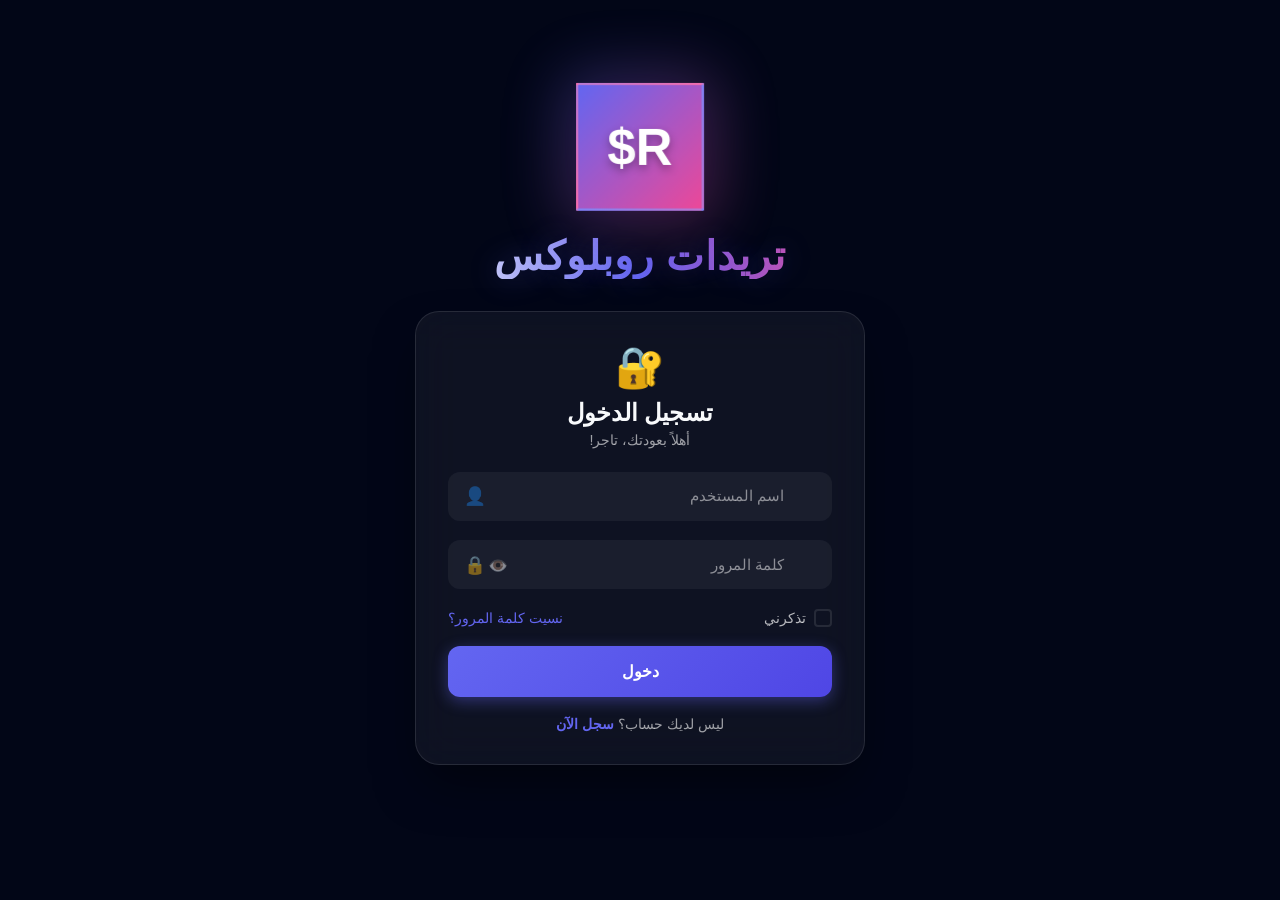
==== commit 09a12b77: "Create index.html" ====
--- a/index.html
+++ b/index.html
@@ -26,15 +26,14 @@
                 </div>
                 <div class="logo-glow"></div>
             </div>
-            <!-- الاسم كامل متصل -->
             <h1 class="site-title">تريدات روبلوكس</h1>
         </div>
 
         <!-- صندوق النماذج -->
         <div class="forms-wrapper">
             
-            <!-- تسجيل الدخول -->
-            <div class="form-box" id="loginBox">
+            <!-- تسجيل الدخول - يظهر أولاً -->
+            <div class="form-box active" id="loginBox">
                 <div class="form-header">
                     <div class="form-icon">🔐</div>
                     <h2>تسجيل الدخول</h2>
@@ -77,7 +76,7 @@
                 </div>
             </div>
 
-            <!-- إنشاء حساب -->
+            <!-- إنشاء حساب - مخفي -->
             <div class="form-box hidden" id="registerBox">
                 <div class="form-header">
                     <div class="form-icon">🎮</div>
@@ -131,7 +130,7 @@
                 </div>
             </div>
 
-            <!-- استرجاع الحساب -->
+            <!-- استرجاع الحساب - مخفي -->
             <div class="form-box hidden" id="recoveryBox">
                 <div class="form-header">
                     <div class="form-icon">🔑</div>
@@ -165,5 +164,5 @@
 
     <script src="js/app.js"></script>
 </body>
-  </html>
-  
+                          </html>
+                          
--- a/css/style.css
+++ b/css/style.css
@@ -1,36 +1,18 @@
 /* ===================================
-   المتغيرات والإعدادات العامة
+   المتغيرات
    =================================== */
 :root {
     --primary: #6366f1;
     --primary-dark: #4f46e5;
-    --primary-light: #818cf8;
     --secondary: #ec4899;
     --accent: #f59e0b;
     --success: #10b981;
-    --warning: #f59e0b;
     --error: #ef4444;
-    
     --dark: #0f172a;
     --darker: #020617;
-    --dark-light: #1e293b;
     --light: #f8fafc;
-    
     --glass: rgba(255, 255, 255, 0.05);
-    --glass-light: rgba(255, 255, 255, 0.1);
     --glass-border: rgba(255, 255, 255, 0.1);
-    
-    --shadow-sm: 0 2px 8px rgba(0,0,0,0.1);
-    --shadow-md: 0 8px 32px rgba(0,0,0,0.2);
-    --shadow-lg: 0 25px 50px -12px rgba(0,0,0,0.5);
-    --shadow-glow: 0 0 60px rgba(99, 102, 241, 0.4);
-    --shadow-glow-strong: 0 0 100px rgba(99, 102, 241, 0.6);
-    
-    --transition-fast: 0.15s cubic-bezier(0.4, 0, 0.2, 1);
-    --transition-base: 0.3s cubic-bezier(0.4, 0, 0.2, 1);
-    --transition-slow: 0.5s cubic-bezier(0.4, 0, 0.2, 1);
-    --transition-bounce: 0.6s cubic-bezier(0.68, -0.55, 0.265, 1.55);
-    --transition-elastic: 0.8s cubic-bezier(0.68, -0.6, 0.32, 1.6);
 }
 
 * {
@@ -39,111 +21,25 @@
     box-sizing: border-box;
 }
 
-html {
-    scroll-behavior: smooth;
-}
-
 body {
     font-family: 'Tajawal', sans-serif;
     background: var(--darker);
     color: var(--light);
+    min-height: 100vh;
     overflow-x: hidden;
-    min-height: 100vh;
-    position: relative;
-}
-
-/* ===================================
-   تأثيرات اللمسات (Touch Effects)
-   =================================== */
-.touch-effects {
+}
+
+/* ===================================
+   الخلفية
+   =================================== */
+.particles {
     position: fixed;
     top: 0;
     left: 0;
     width: 100%;
     height: 100%;
     pointer-events: none;
-    z-index: 9999;
-}
-
-.touch-ripple {
-    position: absolute;
-    border-radius: 50%;
-    background: radial-gradient(circle, rgba(99, 102, 241, 0.6) 0%, transparent 70%);
-    transform: scale(0);
-    animation: touch-expand 0.6s ease-out forwards;
-    pointer-events: none;
-}
-
-@keyframes touch-expand {
-    to {
-        transform: scale(4);
-        opacity: 0;
-    }
-}
-
-.touch-sparkle {
-    position: absolute;
-    width: 4px;
-    height: 4px;
-    background: var(--primary-light);
-    border-radius: 50%;
-    animation: sparkle-fade 0.8s ease-out forwards;
-}
-
-@keyframes sparkle-fade {
-    0% { transform: translate(0, 0) scale(1); opacity: 1; }
-    100% { transform: translate(var(--tx), var(--ty)) scale(0); opacity: 0; }
-}
-
-/* ===================================
-   خلفية متعددة الطبقات
-   =================================== */
-.bg-layers {
-    position: fixed;
-    top: 0;
-    left: 0;
-    width: 100%;
-    height: 100%;
-    z-index: -1;
-    overflow: hidden;
-}
-
-.bg-gradient {
-    position: absolute;
-    inset: 0;
-    background: 
-        radial-gradient(ellipse at 20% 80%, rgba(99, 102, 241, 0.15) 0%, transparent 50%),
-        radial-gradient(ellipse at 80% 20%, rgba(236, 72, 153, 0.15) 0%, transparent 50%),
-        radial-gradient(ellipse at 40% 40%, rgba(245, 158, 11, 0.1) 0%, transparent 50%),
-        var(--darker);
-    animation: gradient-shift 20s ease-in-out infinite;
-}
-
-@keyframes gradient-shift {
-    0%, 100% { transform: scale(1) rotate(0deg); filter: hue-rotate(0deg); }
-    50% { transform: scale(1.1) rotate(5deg); filter: hue-rotate(10deg); }
-}
-
-.bg-grid {
-    position: absolute;
-    inset: 0;
-    background-image: 
-        linear-gradient(rgba(99, 102, 241, 0.03) 1px, transparent 1px),
-        linear-gradient(90deg, rgba(99, 102, 241, 0.03) 1px, transparent 1px);
-    background-size: 50px 50px;
-    animation: grid-move 20s linear infinite;
-}
-
-@keyframes grid-move {
-    0% { transform: translate(0, 0); }
-    100% { transform: translate(50px, 50px); }
-}
-
-/* جسيمات */
-.particles {
-    position: absolute;
-    inset: 0;
-    overflow: hidden;
+    z-index: 0;
 }
 
 .particle {
@@ -158,33 +54,24 @@
 }
 
 @keyframes float-up {
-    0% { transform: translateY(100vh) scale(0) rotate(0deg); opacity: 0; }
+    0% { transform: translateY(100vh) scale(0); opacity: 0; }
     10% { opacity: 1; }
     90% { opacity: 0.5; }
-    100% { transform: translateY(-100vh) scale(1.5) rotate(720deg); opacity: 0; }
-}
-
-/* أشكال عائمة */
-.floating-shapes {
-    position: absolute;
-    inset: 0;
-}
-
-.shape {
-    position: absolute;
-    font-size: 2rem;
-    opacity: 0.05;
-    animation: shape-float 20s infinite ease-in-out;
-}
-
-@keyframes shape-float {
-    0%, 100% { transform: translate(0, 0) rotate(0deg); }
-    33% { transform: translate(30px, -30px) rotate(120deg); }
-    66% { transform: translate(-20px, 20px) rotate(240deg); }
-}
-
-/* ===================================
-   صفحة تسجيل الدخول
+    100% { transform: translateY(-100vh) scale(1.5); opacity: 0; }
+}
+
+.touch-effects {
+    position: fixed;
+    top: 0;
+    left: 0;
+    width: 100%;
+    height: 100%;
+    pointer-events: none;
+    z-index: 9999;
+}
+
+/* ===================================
+   الصفحة
    =================================== */
 .login-page {
     display: flex;
@@ -192,26 +79,29 @@
     justify-content: center;
     min-height: 100vh;
     padding: 2rem;
+    position: relative;
 }
 
 .login-container {
     position: relative;
     z-index: 10;
     width: 100%;
-    max-width: 480px;
-}
-
-/* شعار ثلاثي الأبعاد متطور */
+    max-width: 450px;
+}
+
+/* ===================================
+   الشعار
+   =================================== */
 .logo-3d {
     text-align: center;
-    margin-bottom: 3rem;
+    margin-bottom: 2rem;
     perspective: 1000px;
 }
 
 .roblox-logo {
-    width: 140px;
-    height: 140px;
-    margin: 0 auto 2rem;
+    width: 120px;
+    height: 120px;
+    margin: 0 auto 1.5rem;
     position: relative;
     transform-style: preserve-3d;
     animation: logo-float 6s ease-in-out infinite;
@@ -227,26 +117,25 @@
 
 .face {
     position: absolute;
-    width: 140px;
-    height: 140px;
+    width: 120px;
+    height: 120px;
     background: linear-gradient(135deg, var(--primary), var(--secondary));
     border: 2px solid rgba(255,255,255,0.2);
     display: flex;
     align-items: center;
     justify-content: center;
-    font-size: 3.5rem;
+    font-size: 3rem;
     font-weight: 900;
     color: white;
     text-shadow: 0 4px 8px rgba(0,0,0,0.3);
-    box-shadow: inset 0 0 20px rgba(255,255,255,0.2);
-}
-
-.front  { transform: translateZ(70px); }
-.back   { transform: rotateY(180deg) translateZ(70px); }
-.right  { transform: rotateY(90deg) translateZ(70px); }
-.left   { transform: rotateY(-90deg) translateZ(70px); }
-.top    { transform: rotateX(90deg) translateZ(70px); }
-.bottom { transform: rotateX(-90deg) translateZ(70px); }
+}
+
+.front  { transform: translateZ(60px); }
+.back   { transform: rotateY(180deg) translateZ(60px); }
+.right  { transform: rotateY(90deg) translateZ(60px); }
+.left   { transform: rotateY(-90deg) translateZ(60px); }
+.top    { transform: rotateX(90deg) translateZ(60px); }
+.bottom { transform: rotateX(-90deg) translateZ(60px); }
 
 @keyframes cube-rotate {
     0% { transform: rotateX(-15deg) rotateY(0deg); }
@@ -255,7 +144,7 @@
 
 @keyframes logo-float {
     0%, 100% { transform: translateY(0); }
-    50% { transform: translateY(-20px); }
+    50% { transform: translateY(-15px); }
 }
 
 .logo-glow {
@@ -264,165 +153,112 @@
     background: linear-gradient(135deg, var(--primary), var(--secondary));
     border-radius: 30px;
     opacity: 0.3;
-    filter: blur(40px);
+    filter: blur(30px);
     animation: glow-pulse 3s ease-in-out infinite;
+    z-index: -1;
 }
 
 @keyframes glow-pulse {
     0%, 100% { opacity: 0.3; transform: scale(1); }
-    50% { opacity: 0.6; transform: scale(1.2); }
-}
-
-.logo-particles {
-    position: absolute;
-    inset: -50px;
-    pointer-events: none;
-}
-
-/* عنوان الموقع المتحرك */
+    50% { opacity: 0.6; transform: scale(1.1); }
+}
+
+/* الاسم متصل */
 .site-title {
-    font-size: 2.8rem;
+    font-size: 2.5rem;
     font-weight: 900;
-    display: flex;
-    justify-content: center;
-    flex-wrap: wrap;
-    gap: 0.2rem;
-}
-
-.title-char {
-    display: inline-block;
-    animation: char-bounce 2s ease-in-out infinite;
-    animation-delay: calc(var(--i) * 0.1s);
-    background: linear-gradient(180deg, var(--light) 0%, var(--primary-light) 100%);
+    background: linear-gradient(90deg, var(--light) 0%, var(--primary) 50%, var(--secondary) 100%);
     -webkit-background-clip: text;
     -webkit-text-fill-color: transparent;
-    text-shadow: 0 0 30px rgba(99, 102, 241, 0.5);
-}
-
-.title-char:nth-child(1) { animation-delay: 0s; }
-.title-char:nth-child(2) { animation-delay: 0.1s; }
-.title-char:nth-child(3) { animation-delay: 0.2s; }
-.title-char:nth-child(4) { animation-delay: 0.3s; }
-.title-char:nth-child(5) { animation-delay: 0.4s; }
-.title-char:nth-child(6) { animation-delay: 0.5s; }
-
-.title-char.highlight {
-    background: linear-gradient(180deg, var(--secondary) 0%, var(--accent) 100%);
-    -webkit-background-clip: text;
-    animation: char-glow 2s ease-in-out infinite;
-}
-
-@keyframes char-bounce {
-    0%, 100% { transform: translateY(0); }
-    50% { transform: translateY(-10px); }
-}
-
-@keyframes char-glow {
-    0%, 100% { text-shadow: 0 0 20px rgba(236, 72, 153, 0.5); }
-    50% { text-shadow: 0 0 40px rgba(236, 72, 153, 0.8), 0 0 60px rgba(245, 158, 11, 0.4); }
-}
-
-/* ===================================
-   صناديق النماذج
+    text-shadow: 0 0 30px rgba(99, 102, 241, 0.3);
+    letter-spacing: 1px;
+}
+
+/* ===================================
+   النماذج - نفس المكان بدون تحريك
    =================================== */
 .forms-wrapper {
     position: relative;
-    min-height: 600px;
+    min-height: 500px;
 }
 
 .form-box {
-    position: absolute;
-    width: 100%;
     background: var(--glass);
     backdrop-filter: blur(20px);
     border: 1px solid var(--glass-border);
     border-radius: 24px;
-    padding: 2.5rem;
-    box-shadow: var(--shadow-lg);
-    transition: all var(--transition-slow);
-    opacity: 0;
-    transform: translateX(100px) rotateY(-30deg) scale(0.9);
-    pointer-events: none;
-}
-
-.form-box.active {
-    opacity: 1;
-    transform: translateX(0) rotateY(0) scale(1);
-    pointer-events: all;
-}
-
+    padding: 2rem;
+    box-shadow: 0 25px 50px -12px rgba(0,0,0,0.5);
+    transition: all 0.3s ease;
+}
+
+/* إخفاء النموذج */
+.form-box.hidden {
+    display: none;
+}
+
+/* إظهار النموذج */
+.form-box:not(.hidden) {
+    animation: fade-in 0.3s ease;
+}
+
+@keyframes fade-in {
+    from { opacity: 0; transform: scale(0.95); }
+    to { opacity: 1; transform: scale(1); }
+}
+
+/* رأس النموذج */
 .form-header {
     text-align: center;
-    margin-bottom: 2rem;
+    margin-bottom: 1.5rem;
 }
 
 .form-icon {
-    font-size: 3rem;
-    margin-bottom: 1rem;
-    animation: icon-bounce 2s infinite;
+    font-size: 2.5rem;
+    margin-bottom: 0.5rem;
     display: inline-block;
-}
-
-@keyframes icon-bounce {
-    0%, 100% { transform: scale(1) rotate(0deg); }
-    25% { transform: scale(1.1) rotate(-5deg); }
-    75% { transform: scale(1.1) rotate(5deg); }
+    animation: bounce 2s infinite;
+}
+
+@keyframes bounce {
+    0%, 100% { transform: scale(1); }
+    50% { transform: scale(1.1); }
 }
 
 .form-header h2 {
-    font-size: 1.8rem;
-    margin-bottom: 0.5rem;
-    position: relative;
-    display: inline-block;
-}
-
-.form-header h2::after {
-    content: '';
-    position: absolute;
-    bottom: -8px;
-    left: 50%;
-    transform: translateX(-50%);
-    width: 60px;
-    height: 4px;
-    background: linear-gradient(90deg, var(--primary), var(--secondary));
-    border-radius: 2px;
-    animation: line-expand 0.6s ease-out;
-}
-
-@keyframes line-expand {
-    from { width: 0; }
-    to { width: 60px; }
+    font-size: 1.5rem;
+    margin-bottom: 0.3rem;
 }
 
 .form-header p {
     color: rgba(255,255,255,0.6);
-    font-size: 0.95rem;
-}
-
-/* حقول الإدخال المتطورة */
+    font-size: 0.9rem;
+}
+
+/* ===================================
+   حقول الإدخال
+   =================================== */
 .input-group {
     position: relative;
-    margin-bottom: 1.8rem;
+    margin-bottom: 1.2rem;
 }
 
 .input-group.floating input {
     width: 100%;
-    padding: 1.2rem 3rem 0.8rem 1rem;
+    padding: 1rem 3rem 0.7rem 1rem;
     background: rgba(255,255,255,0.05);
     border: 2px solid transparent;
-    border-radius: 16px;
+    border-radius: 12px;
     color: var(--light);
     font-size: 1rem;
     font-family: inherit;
-    transition: all var(--transition-base);
+    transition: all 0.3s ease;
     outline: none;
 }
 
 .input-group.floating input:focus {
     border-color: var(--primary);
     background: rgba(255,255,255,0.1);
-    box-shadow: 0 0 0 4px rgba(99, 102, 241, 0.1), 0 0 20px rgba(99, 102, 241, 0.2);
-    transform: translateY(-2px);
 }
 
 .input-group.floating label {
@@ -432,7 +268,7 @@
     transform: translateY(-50%);
     color: rgba(255,255,255,0.5);
     pointer-events: none;
-    transition: all var(--transition-fast);
+    transition: all 0.2s ease;
     font-size: 0.95rem;
 }
 
@@ -453,8 +289,8 @@
     left: 50%;
     width: 0;
     height: 2px;
-    background: linear-gradient(90deg, var(--primary), var(--secondary));
-    transition: all var(--transition-base);
+    background: var(--primary);
+    transition: all 0.3s ease;
     transform: translateX(-50%);
 }
 
@@ -467,17 +303,10 @@
     left: 1rem;
     top: 50%;
     transform: translateY(-50%);
-    font-size: 1.2rem;
+    font-size: 1.1rem;
     opacity: 0.5;
-    transition: all var(--transition-fast);
-}
-
-.input-group.floating input:focus ~ .input-icon {
-    opacity: 1;
-    transform: translateY(-50%) scale(1.1);
-}
-
-/* زر إظهار كلمة المرور */
+}
+
 .toggle-password {
     position: absolute;
     left: 2.5rem;
@@ -487,20 +316,22 @@
     border: none;
     cursor: pointer;
     opacity: 0.5;
-    transition: opacity var(--transition-fast);
+    font-size: 1rem;
 }
 
 .toggle-password:hover {
     opacity: 1;
 }
 
-/* خيارات النموذج */
+/* ===================================
+   خيارات النموذج
+   =================================== */
 .form-options {
     display: flex;
     justify-content: space-between;
     align-items: center;
-    margin-bottom: 1.5rem;
-    font-size: 0.9rem;
+    margin-bottom: 1.2rem;
+    font-size: 0.85rem;
 }
 
 .remember-me {
@@ -516,14 +347,15 @@
 }
 
 .checkmark {
-    width: 20px;
-    height: 20px;
+    width: 18px;
+    height: 18px;
     border: 2px solid var(--glass-border);
-    border-radius: 6px;
+    border-radius: 4px;
     display: flex;
     align-items: center;
     justify-content: center;
-    transition: all var(--transition-fast);
+    font-size: 0.7rem;
+    transition: all 0.2s;
 }
 
 .remember-me input:checked + .checkmark {
@@ -534,67 +366,40 @@
 .remember-me input:checked + .checkmark::after {
     content: '✓';
     color: white;
-    font-size: 0.8rem;
 }
 
 .forgot-link {
     color: var(--primary);
     text-decoration: none;
-    position: relative;
-    transition: color var(--transition-fast);
-}
-
-.forgot-link::after {
-    content: '';
-    position: absolute;
-    bottom: -2px;
-    left: 0;
-    width: 0;
-    height: 2px;
-    background: var(--secondary);
-    transition: width var(--transition-fast);
+    transition: color 0.2s;
 }
 
 .forgot-link:hover {
     color: var(--secondary);
 }
 
-.forgot-link:hover::after {
-    width: 100%;
-}
-
-/* الأزرار المغناطيسية */
+/* ===================================
+   الأزرار
+   =================================== */
 .btn-primary {
     width: 100%;
-    padding: 1.2rem;
+    padding: 1rem;
     background: linear-gradient(135deg, var(--primary), var(--primary-dark));
     border: none;
-    border-radius: 16px;
+    border-radius: 12px;
     color: white;
-    font-size: 1.1rem;
+    font-size: 1rem;
     font-weight: 700;
     cursor: pointer;
     position: relative;
     overflow: hidden;
-    transition: all var(--transition-base);
+    transition: all 0.3s ease;
     box-shadow: 0 4px 15px rgba(99, 102, 241, 0.4);
-    display: flex;
-    align-items: center;
-    justify-content: center;
-    gap: 0.5rem;
 }
 
 .btn-primary:hover {
-    transform: translateY(-3px);
+    transform: translateY(-2px);
     box-shadow: 0 8px 25px rgba(99, 102, 241, 0.6);
-}
-
-.btn-primary:active {
-    transform: translateY(-1px);
-}
-
-.btn-magnetic {
-    transition: transform 0.1s ease-out;
 }
 
 .btn-shine {
@@ -611,48 +416,52 @@
     left: 100%;
 }
 
-.btn-ripple {
-    position: absolute;
-    inset: 0;
-    border-radius: 16px;
-    border: 2px solid rgba(255,255,255,0.3);
-    opacity: 0;
-    transform: scale(1);
-}
-
-.btn-primary:active .btn-ripple {
-    animation: ripple 0.6s ease-out;
-}
-
-@keyframes ripple {
-    0% { transform: scale(1); opacity: 1; }
-    100% { transform: scale(1.2); opacity: 0; }
-}
-
 .btn-glow {
     animation: btn-glow 2s ease-in-out infinite;
 }
 
 @keyframes btn-glow {
     0%, 100% { box-shadow: 0 4px 15px rgba(99, 102, 241, 0.4); }
-    50% { box-shadow: 0 4px 30px rgba(99, 102, 241, 0.8), 0 0 60px rgba(99, 102, 241, 0.4); }
-}
-
-/* قوة كلمة المرور */
+    50% { box-shadow: 0 4px 30px rgba(99, 102, 241, 0.8); }
+}
+
+/* ===================================
+   التبديل بين النماذج
+   =================================== */
+.switch-form {
+    text-align: center;
+    margin-top: 1.2rem;
+    color: rgba(255,255,255,0.6);
+    font-size: 0.9rem;
+}
+
+.switch-form a {
+    color: var(--primary);
+    text-decoration: none;
+    font-weight: 700;
+    transition: color 0.2s;
+}
+
+.switch-form a:hover {
+    color: var(--secondary);
+}
+
+/* ===================================
+   قوة كلمة المرور
+   =================================== */
 .password-strength {
-    margin-bottom: 1.5rem;
-    padding: 0.5rem;
+    margin-bottom: 1rem;
 }
 
 .strength-bar {
     height: 4px;
-    background: var(--glass);
+    background: rgba(255,255,255,0.1);
     border-radius: 2px;
     overflow: hidden;
     position: relative;
 }
 
-.strength-bar::after {
+.strength-bar::before {
     content: '';
     position: absolute;
     left: 0;
@@ -660,256 +469,64 @@
     height: 100%;
     width: 0;
     background: linear-gradient(90deg, var(--error), var(--warning), var(--success));
-    transition: width var(--transition-base);
+    transition: width 0.3s ease;
 }
 
 .strength-text {
-    font-size: 0.8rem;
+    font-size: 0.75rem;
     color: rgba(255,255,255,0.5);
+    margin-top: 0.3rem;
     display: block;
-    margin-top: 0.5rem;
-}
-
-/* التبديل بين النماذج */
-.switch-form {
-    text-align: center;
-    margin-top: 1.5rem;
-    color: rgba(255,255,255,0.6);
-}
-
-.switch-form a {
-    color: var(--primary);
-    text-decoration: none;
-    font-weight: 700;
-    position: relative;
-    transition: all var(--transition-fast);
-}
-
-.switch-form a:hover {
-    color: var(--secondary);
-}
-
-/* ===================================
-   الصفحة الرئيسية
-   =================================== */
-.home-page {
-    padding-top: 100px;
-    min-height: 100vh;
-}
-
-/* شريط التنقل الزجاجي */
-.navbar {
+}
+
+/* ===================================
+   الإشعارات
+   =================================== */
+.notifications {
     position: fixed;
-    top: 0;
-    left: 0;
-    right: 0;
-    height: 80px;
-    display: flex;
-    align-items: center;
-    justify-content: space-between;
-    padding: 0 2rem;
-    z-index: 1000;
-    transition: all var(--transition-base);
-}
-
-.navbar.glass {
-    background: rgba(15, 23, 42, 0.8);
+    top: 20px;
+    right: 20px;
+    z-index: 9999;
+    display: flex;
+    flex-direction: column;
+    gap: 0.5rem;
+}
+
+.notification {
+    background: var(--glass);
     backdrop-filter: blur(20px);
-    border-bottom: 1px solid var(--glass-border);
-}
-
-.nav-brand {
-    display: flex;
-    align-items: center;
-    gap: 1rem;
-}
-
-.logo-animated {
-    width: 50px;
-    height: 50px;
-    position: relative;
-    display: flex;
-    align-items: center;
-    justify-content: center;
-}
-
-.logo-text {
-    font-size: 1.5rem;
-    font-weight: 900;
-    background: linear-gradient(135deg, var(--primary), var(--secondary));
-    -webkit-background-clip: text;
-    -webkit-text-fill-color: transparent;
-    z-index: 2;
-}
-
-.logo-ring {
-    position: absolute;
-    inset: -5px;
-    border: 2px solid var(--primary);
+    border: 1px solid var(--glass-border);
     border-radius: 12px;
-    animation: ring-pulse 2s ease-in-out infinite;
-}
-
-@keyframes ring-pulse {
-    0%, 100% { transform: scale(1); opacity: 1; }
-    50% { transform: scale(1.1); opacity: 0.5; }
-}
-
-.brand-text {
-    display: flex;
-    flex-direction: column;
-}
-
-.brand-main {
-    font-size: 1.3rem;
-    font-weight: 700;
-    color: var(--light);
-}
-
-.brand-sub {
-    font-size: 0.8rem;
-    color: var(--primary-light);
-    letter-spacing: 2px;
-}
-
-/* البحث */
-.nav-center {
-    flex: 1;
-    max-width: 400px;
-    margin: 0 2rem;
-}
-
-.search-box {
-    position: relative;
-    display: flex;
-    align-items: center;
-}
-
-.search-box input {
-    width: 100%;
-    padding: 0.8rem 3rem 0.8rem 1rem;
-    background: var(--glass);
-    border: 1px solid var(--glass-border);
-    border-radius: 50px;
-    color: var(--light);
-    font-family: inherit;
-    transition: all var(--transition-base);
-}
-
-.search-box input:focus {
-    background: var(--glass-light);
-    border-color: var(--primary);
-    box-shadow: 0 0 20px rgba(99, 102, 241, 0.2);
-    outline: none;
-}
-
-.search-btn {
-    position: absolute;
-    left: 0.5rem;
-    background: var(--primary);
-    border: none;
-    width: 36px;
-    height: 36px;
-    border-radius: 50%;
-    cursor: pointer;
-    transition: all var(--transition-fast);
-}
-
-.search-btn:hover {
-    transform: scale(1.1);
-    background: var(--primary-light);
-}
-
-/* معلومات المستخدم */
-.nav-user {
-    display: flex;
-    align-items: center;
-    gap: 1rem;
-}
-
-.user-info {
+    padding: 1rem 1.5rem;
     display: flex;
     align-items: center;
     gap: 0.8rem;
-    padding: 0.5rem 1rem;
-    background: var(--glass);
-    border-radius: 50px;
-    border: 1px solid var(--glass-border);
-}
-
-.user-avatar {
-    width: 40px;
-    height: 40px;
-    background: linear-gradient(135deg, var(--primary), var(--secondary));
-    border-radius: 50%;
-    display: flex;
-    align-items: center;
-    justify-content: center;
-    font-size: 1.2rem;
-}
-
-.user-details {
-    display: flex;
-    flex-direction: column;
-}
-
-.user-name {
-    font-weight: 700;
-    font-size: 0.95rem;
-}
-
-.user-status {
-    font-size: 0.75rem;
-    color: rgba(255,255,255,0.5);
-}
-
-.btn-icon {
-    width: 40px;
-    height: 40px;
-    border-radius: 50%;
-    background: var(--glass);
-    border: 1px solid var(--glass-border);
-    color: var(--light);
-    cursor: pointer;
-    display: flex;
-    align-items: center;
-    justify-content: center;
-    transition: all var(--transition-fast);
-    position: relative;
-    overflow: hidden;
-}
-
-.btn-icon:hover {
-    background: var(--error);
-    border-color: var(--error);
-    transform: rotate(90deg);
-}
-
-/* ===================================
-   المحتوى الرئيسي
-   =================================== */
-.main-content {
-    max-width: 1400px;
-    margin: 0 auto;
-    padding: 2rem;
-}
-
-.section-header {
-    display: flex;
-    justify-content: space-between;
-    align-items: center;
-    margin-bottom: 2rem;
-    flex-wrap: wrap;
-    gap: 1rem;
-}
-
-.section-title {
-    font-size: 1.8rem;
-    display: flex;
-    align-items: center;
-    gap: 0.5rem;
-    position: relative;
-}
-
-.title-icon {
-  
+    box-shadow: 0 10px 30px rgba(0,0,0,0.3);
+    animation: slide-in 0.3s ease;
+    max-width: 350px;
+}
+
+@keyframes slide-in {
+    from { transform: translateX(100%); opacity: 0; }
+    to { transform: translateX(0); opacity: 1; }
+}
+
+.notification.success { border-color: var(--success); }
+.notification.error { border-color: var(--error); }
+
+/* ===================================
+   Responsive
+   =================================== */
+@media (max-width: 480px) {
+    .login-page {
+        padding: 1rem;
+    }
+    
+    .site-title {
+        font-size: 2rem;
+    }
+    
+    .form-box {
+        padding: 1.5rem;
+    }
+}
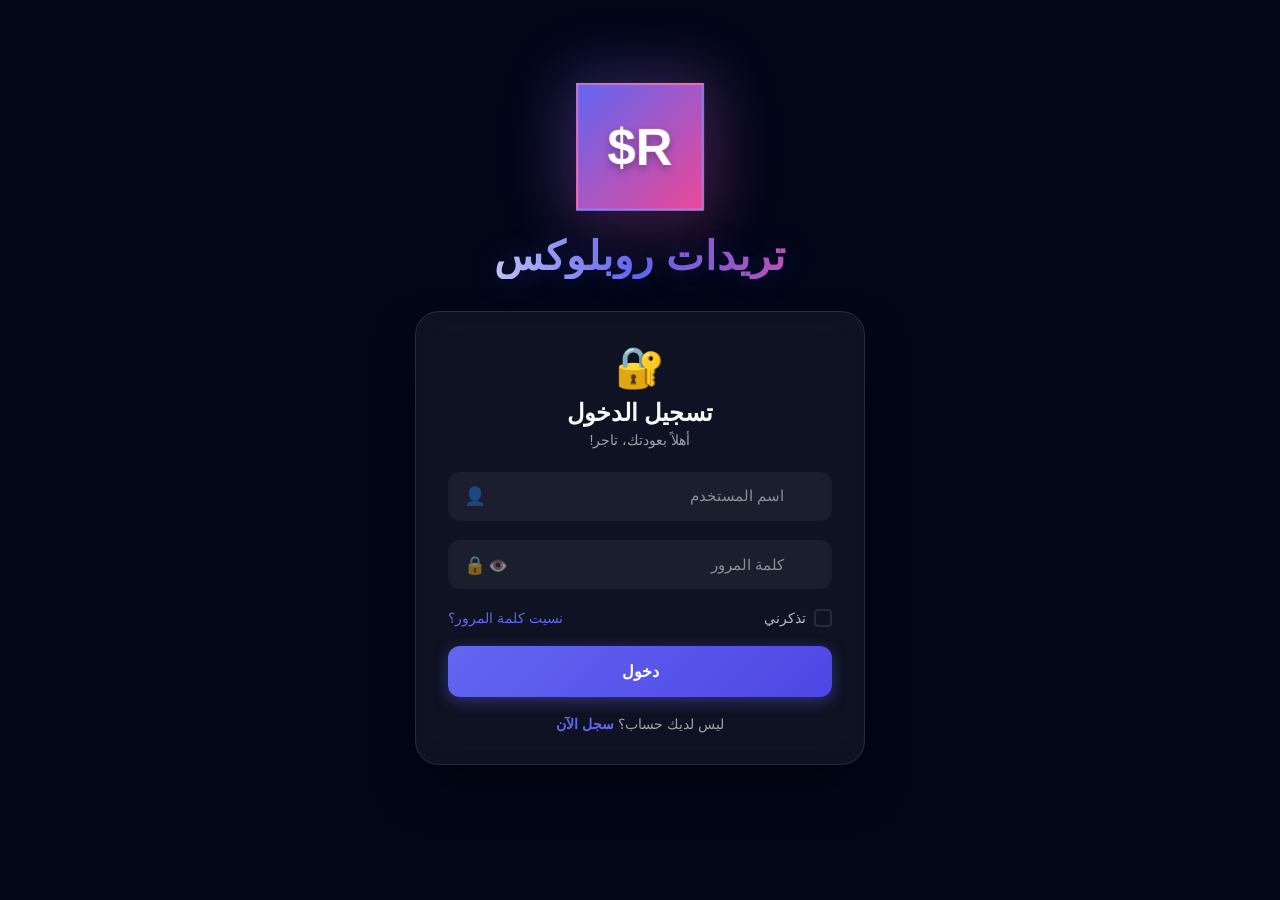
==== commit c72df919: "Create index.html" ====
--- a/index.html
+++ b/index.html
@@ -3,6 +3,7 @@
 <head>
     <meta charset="UTF-8">
     <meta name="viewport" content="width=device-width, initial-scale=1.0">
+    <meta http-equiv="X-UA-Compatible" content="IE=edge">
     <title>تريدات روبلوكس</title>
     <link rel="stylesheet" href="css/style.css">
     <link href="https://fonts.googleapis.com/css2?family=Tajawal:wght@400;700;900&display=swap" rel="stylesheet">
@@ -62,7 +63,7 @@
                             <span class="checkmark"></span>
                             تذكرني
                         </label>
-                        <a href="#" class="forgot-link" onclick="showForm('recovery')">نسيت كلمة المرور؟</a>
+                        <a href="#" class="forgot-link" onclick="showForm('recovery'); return false;">نسيت كلمة المرور؟</a>
                     </div>
                     
                     <button type="submit" class="btn-primary">
@@ -72,7 +73,7 @@
                 </form>
                 
                 <div class="switch-form">
-                    <p>ليس لديك حساب؟ <a href="#" onclick="showForm('register')">سجل الآن</a></p>
+                    <p>ليس لديك حساب؟ <a href="#" onclick="showForm('register'); return false;">سجل الآن</a></p>
                 </div>
             </div>
 
@@ -126,7 +127,7 @@
                 </form>
                 
                 <div class="switch-form">
-                    <p>لديك حساب؟ <a href="#" onclick="showForm('login')">تسجيل الدخول</a></p>
+                    <p>لديك حساب؟ <a href="#" onclick="showForm('login'); return false;">تسجيل الدخول</a></p>
                 </div>
             </div>
 
@@ -153,7 +154,7 @@
                 </form>
                 
                 <div class="switch-form">
-                    <p><a href="#" onclick="showForm('login')">← العودة للتسجيل</a></p>
+                    <p><a href="#" onclick="showForm('login'); return false;">← العودة للتسجيل</a></p>
                 </div>
             </div>
 
@@ -164,5 +165,4 @@
 
     <script src="js/app.js"></script>
 </body>
-                          </html>
-                          
+</html>
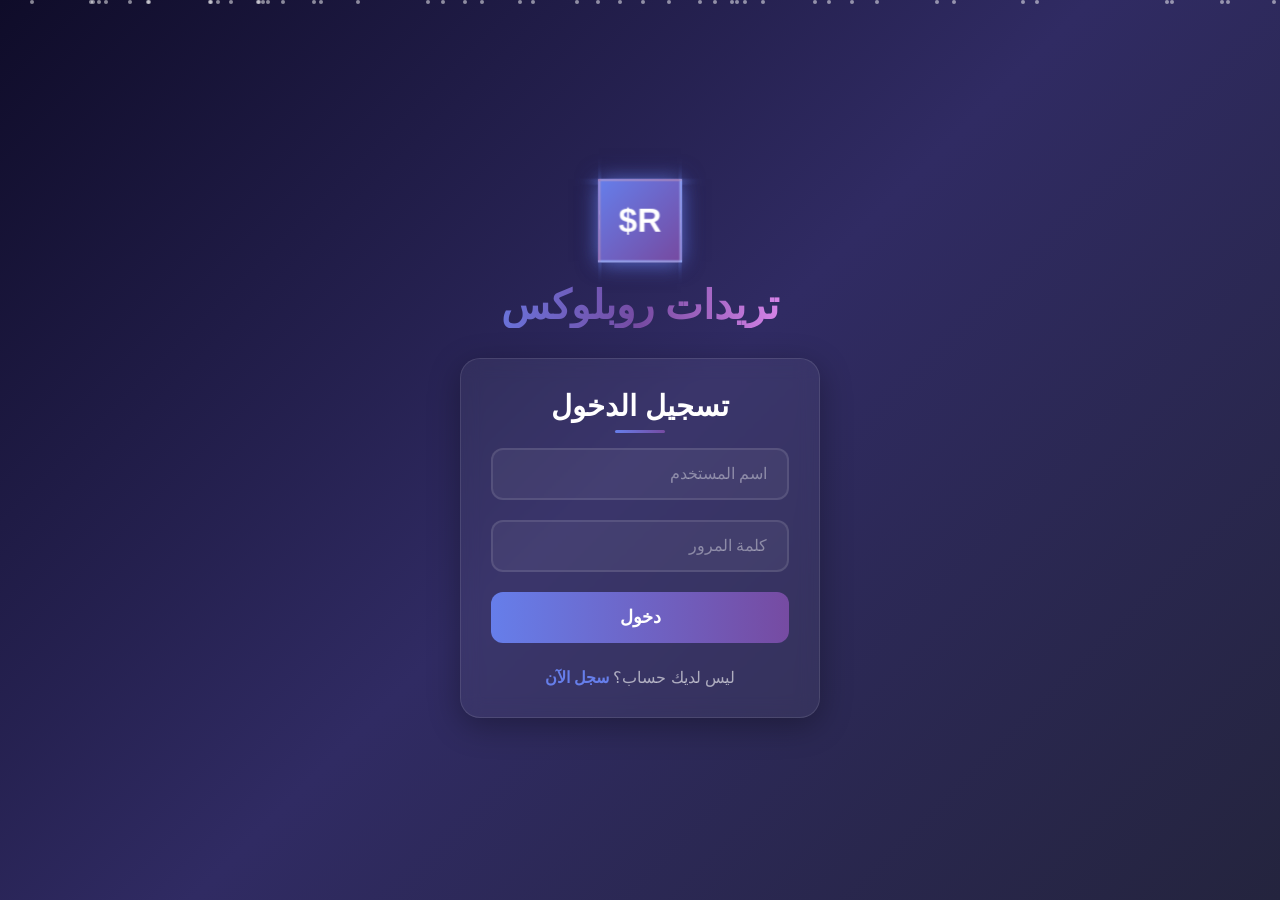
==== commit 2dde682a: "Create  index.html" ====
--- a/index.html
+++ b/index.html
@@ -3,166 +3,372 @@
 <head>
     <meta charset="UTF-8">
     <meta name="viewport" content="width=device-width, initial-scale=1.0">
-    <meta http-equiv="X-UA-Compatible" content="IE=edge">
     <title>تريدات روبلوكس</title>
-    <link rel="stylesheet" href="css/style.css">
-    <link href="https://fonts.googleapis.com/css2?family=Tajawal:wght@400;700;900&display=swap" rel="stylesheet">
+    <style>
+        * {
+            margin: 0;
+            padding: 0;
+            box-sizing: border-box;
+        }
+
+        body {
+            font-family: 'Segoe UI', Tahoma, Geneva, Verdana, sans-serif;
+            background: linear-gradient(135deg, #0f0c29 0%, #302b63 50%, #24243e 100%);
+            min-height: 100vh;
+            display: flex;
+            align-items: center;
+            justify-content: center;
+            color: white;
+            overflow-x: hidden;
+        }
+
+        /* خلفية متحركة */
+        .bg-animation {
+            position: fixed;
+            top: 0;
+            left: 0;
+            width: 100%;
+            height: 100%;
+            overflow: hidden;
+            z-index: -1;
+        }
+
+        .particle {
+            position: absolute;
+            width: 4px;
+            height: 4px;
+            background: rgba(255, 255, 255, 0.5);
+            border-radius: 50%;
+            animation: float 15s infinite;
+        }
+
+        @keyframes float {
+            0%, 100% { transform: translateY(100vh) rotate(0deg); opacity: 0; }
+            10% { opacity: 1; }
+            90% { opacity: 1; }
+            100% { transform: translateY(-100vh) rotate(720deg); opacity: 0; }
+        }
+
+        .container {
+            width: 100%;
+            max-width: 400px;
+            padding: 20px;
+            position: relative;
+            z-index: 1;
+        }
+
+        /* شعار متحرك */
+        .logo {
+            text-align: center;
+            margin-bottom: 30px;
+            perspective: 1000px;
+        }
+
+        .logo-cube {
+            width: 80px;
+            height: 80px;
+            margin: 0 auto 20px;
+            position: relative;
+            transform-style: preserve-3d;
+            animation: rotate 10s infinite linear;
+        }
+
+        .logo-cube div {
+            position: absolute;
+            width: 80px;
+            height: 80px;
+            background: linear-gradient(135deg, #667eea 0%, #764ba2 100%);
+            border: 2px solid rgba(255, 255, 255, 0.3);
+            display: flex;
+            align-items: center;
+            justify-content: center;
+            font-size: 2rem;
+            font-weight: bold;
+            box-shadow: 0 0 20px rgba(102, 126, 234, 0.5);
+        }
+
+        .front { transform: translateZ(40px); }
+        .back { transform: rotateY(180deg) translateZ(40px); }
+        .right { transform: rotateY(90deg) translateZ(40px); }
+        .left { transform: rotateY(-90deg) translateZ(40px); }
+        .top { transform: rotateX(90deg) translateZ(40px); }
+        .bottom { transform: rotateX(-90deg) translateZ(40px); }
+
+        @keyframes rotate {
+            0% { transform: rotateX(-15deg) rotateY(0deg); }
+            100% { transform: rotateX(-15deg) rotateY(360deg); }
+        }
+
+        .logo h1 {
+            font-size: 2.5rem;
+            background: linear-gradient(90deg, #667eea 0%, #764ba2 50%, #f093fb 100%);
+            -webkit-background-clip: text;
+            -webkit-text-fill-color: transparent;
+            animation: glow 2s ease-in-out infinite alternate;
+        }
+
+        @keyframes glow {
+            from { text-shadow: 0 0 20px rgba(102, 126, 234, 0.5); }
+            to { text-shadow: 0 0 40px rgba(102, 126, 234, 0.8), 0 0 60px rgba(240, 147, 251, 0.4); }
+        }
+
+        /* صندوق النموذج */
+        .form-box {
+            background: rgba(255, 255, 255, 0.05);
+            backdrop-filter: blur(10px);
+            border-radius: 20px;
+            padding: 30px;
+            border: 1px solid rgba(255, 255, 255, 0.1);
+            box-shadow: 0 8px 32px rgba(0, 0, 0, 0.3);
+            animation: slideUp 0.5s ease;
+        }
+
+        @keyframes slideUp {
+            from { opacity: 0; transform: translateY(30px); }
+            to { opacity: 1; transform: translateY(0); }
+        }
+
+        .form-box h2 {
+            text-align: center;
+            margin-bottom: 25px;
+            font-size: 1.8rem;
+            position: relative;
+        }
+
+        .form-box h2::after {
+            content: '';
+            position: absolute;
+            bottom: -10px;
+            left: 50%;
+            transform: translateX(-50%);
+            width: 50px;
+            height: 3px;
+            background: linear-gradient(90deg, #667eea, #764ba2);
+            border-radius: 2px;
+        }
+
+        /* حقول الإدخال */
+        .input-group {
+            margin-bottom: 20px;
+            position: relative;
+        }
+
+        .input-group input {
+            width: 100%;
+            padding: 15px 20px;
+            border: 2px solid rgba(255, 255, 255, 0.1);
+            border-radius: 12px;
+            background: rgba(255, 255, 255, 0.05);
+            color: white;
+            font-size: 1rem;
+            outline: none;
+            transition: all 0.3s;
+        }
+
+        .input-group input:focus {
+            border-color: #667eea;
+            box-shadow: 0 0 20px rgba(102, 126, 234, 0.3);
+            transform: translateY(-2px);
+        }
+
+        .input-group input::placeholder {
+            color: rgba(255, 255, 255, 0.4);
+        }
+
+        /* زر */
+        .btn {
+            width: 100%;
+            padding: 15px;
+            border: none;
+            border-radius: 12px;
+            background: linear-gradient(90deg, #667eea 0%, #764ba2 100%);
+            color: white;
+            font-size: 1.1rem;
+            font-weight: bold;
+            cursor: pointer;
+            position: relative;
+            overflow: hidden;
+            transition: all 0.3s;
+        }
+
+        .btn::before {
+            content: '';
+            position: absolute;
+            top: 0;
+            left: -100%;
+            width: 100%;
+            height: 100%;
+            background: linear-gradient(90deg, transparent, rgba(255, 255, 255, 0.3), transparent);
+            transition: left 0.5s;
+        }
+
+        .btn:hover::before {
+            left: 100%;
+        }
+
+        .btn:hover {
+            transform: translateY(-3px);
+            box-shadow: 0 10px 30px rgba(102, 126, 234, 0.4);
+        }
+
+        .btn:active {
+            transform: translateY(-1px);
+        }
+
+        /* تبديل */
+        .switch {
+            text-align: center;
+            margin-top: 25px;
+            color: rgba(255, 255, 255, 0.6);
+        }
+
+        .switch a {
+            color: #667eea;
+            text-decoration: none;
+            font-weight: bold;
+            cursor: pointer;
+            position: relative;
+        }
+
+        .switch a::after {
+            content: '';
+            position: absolute;
+            bottom: -2px;
+            left: 0;
+            width: 0;
+            height: 2px;
+            background: #667eea;
+            transition: width 0.3s;
+        }
+
+        .switch a:hover::after {
+            width: 100%;
+        }
+
+        .hidden {
+            display: none !important;
+        }
+    </style>
 </head>
-<body class="login-page">
-    <!-- خلفية -->
-    <div class="particles" id="particles"></div>
-    <div class="touch-effects" id="touchEffects"></div>
-
-    <div class="login-container">
+<body>
+    <!-- خلفية متحركة -->
+    <div class="bg-animation" id="bgAnimation"></div>
+
+    <div class="container">
         <!-- الشعار -->
-        <div class="logo-3d">
-            <div class="roblox-logo">
-                <div class="logo-cube">
-                    <div class="face front">R$</div>
-                    <div class="face back">R$</div>
-                    <div class="face right">R$</div>
-                    <div class="face left">R$</div>
-                    <div class="face top">R$</div>
-                    <div class="face bottom">R$</div>
-                </div>
-                <div class="logo-glow"></div>
+        <div class="logo">
+            <div class="logo-cube">
+                <div class="front">R$</div>
+                <div class="back">R$</div>
+                <div class="right">R$</div>
+                <div class="left">R$</div>
+                <div class="top">R$</div>
+                <div class="bottom">R$</div>
             </div>
-            <h1 class="site-title">تريدات روبلوكس</h1>
+            <h1>تريدات روبلوكس</h1>
         </div>
 
-        <!-- صندوق النماذج -->
-        <div class="forms-wrapper">
-            
-            <!-- تسجيل الدخول - يظهر أولاً -->
-            <div class="form-box active" id="loginBox">
-                <div class="form-header">
-                    <div class="form-icon">🔐</div>
-                    <h2>تسجيل الدخول</h2>
-                    <p>أهلاً بعودتك، تاجر!</p>
-                </div>
-                
-                <form id="loginForm">
-                    <div class="input-group floating">
-                        <input type="text" id="loginUsername" required placeholder=" ">
-                        <label>اسم المستخدم</label>
-                        <span class="input-line"></span>
-                        <span class="input-icon">👤</span>
-                    </div>
-                    
-                    <div class="input-group floating">
-                        <input type="password" id="loginPassword" required placeholder=" ">
-                        <label>كلمة المرور</label>
-                        <span class="input-line"></span>
-                        <span class="input-icon">🔒</span>
-                        <button type="button" class="toggle-password" onclick="togglePassword('loginPassword')">👁️</button>
-                    </div>
-
-                    <div class="form-options">
-                        <label class="remember-me">
-                            <input type="checkbox" id="rememberMe">
-                            <span class="checkmark"></span>
-                            تذكرني
-                        </label>
-                        <a href="#" class="forgot-link" onclick="showForm('recovery'); return false;">نسيت كلمة المرور؟</a>
-                    </div>
-                    
-                    <button type="submit" class="btn-primary">
-                        <span class="btn-text">دخول</span>
-                        <span class="btn-shine"></span>
-                    </button>
-                </form>
-                
-                <div class="switch-form">
-                    <p>ليس لديك حساب؟ <a href="#" onclick="showForm('register'); return false;">سجل الآن</a></p>
-                </div>
+        <!-- تسجيل الدخول -->
+        <div class="form-box" id="loginBox">
+            <h2>تسجيل الدخول</h2>
+            <form id="loginForm">
+                <div class="input-group">
+                    <input type="text" id="loginUsername" placeholder="اسم المستخدم" required>
+                </div>
+                <div class="input-group">
+                    <input type="password" id="loginPassword" placeholder="كلمة المرور" required>
+                </div>
+                <button type="submit" class="btn">دخول</button>
+            </form>
+            <div class="switch">
+                <p>ليس لديك حساب؟ <a onclick="showForm('register')">سجل الآن</a></p>
             </div>
-
-            <!-- إنشاء حساب - مخفي -->
-            <div class="form-box hidden" id="registerBox">
-                <div class="form-header">
-                    <div class="form-icon">🎮</div>
-                    <h2>إنشاء حساب</h2>
-                    <p>انضم لعالم التداول!</p>
-                </div>
-                
-                <form id="registerForm">
-                    <div class="input-group floating">
-                        <input type="text" id="regUsername" required placeholder=" " minlength="3" maxlength="20">
-                        <label>اسم المستخدم</label>
-                        <span class="input-line"></span>
-                        <span class="input-icon">👤</span>
-                    </div>
-                    
-                    <div class="input-group floating">
-                        <input type="email" id="regEmail" required placeholder=" ">
-                        <label>البريد الإلكتروني</label>
-                        <span class="input-line"></span>
-                        <span class="input-icon">📧</span>
-                    </div>
-                    
-                    <div class="input-group floating">
-                        <input type="password" id="regPassword" required placeholder=" " minlength="6">
-                        <label>كلمة المرور</label>
-                        <span class="input-line"></span>
-                        <span class="input-icon">🔒</span>
-                        <button type="button" class="toggle-password" onclick="togglePassword('regPassword')">👁️</button>
-                    </div>
-
-                    <div class="input-group floating">
-                        <input type="password" id="regConfirmPassword" required placeholder=" ">
-                        <label>تأكيد كلمة المرور</label>
-                        <span class="input-line"></span>
-                        <span class="input-icon">🔐</span>
-                    </div>
-
-                    <div class="password-strength" id="passwordStrength">
-                        <div class="strength-bar"></div>
-                        <span class="strength-text">قوة كلمة المرور</span>
-                    </div>
-                    
-                    <button type="submit" class="btn-primary btn-glow">
-                        <span class="btn-text">إنشاء حساب</span>
-                        <span class="btn-shine"></span>
-                    </button>
-                </form>
-                
-                <div class="switch-form">
-                    <p>لديك حساب؟ <a href="#" onclick="showForm('login'); return false;">تسجيل الدخول</a></p>
-                </div>
+        </div>
+
+        <!-- إنشاء حساب -->
+        <div class="form-box hidden" id="registerBox">
+            <h2>إنشاء حساب</h2>
+            <form id="registerForm">
+                <div class="input-group">
+                    <input type="text" id="regUsername" placeholder="اسم المستخدم" required>
+                </div>
+                <div class="input-group">
+                    <input type="email" id="regEmail" placeholder="البريد الإلكتروني" required>
+                </div>
+                <div class="input-group">
+                    <input type="password" id="regPassword" placeholder="كلمة المرور" required>
+                </div>
+                <div class="input-group">
+                    <input type="password" id="regConfirmPassword" placeholder="تأكيد كلمة المرور" required>
+                </div>
+                <button type="submit" class="btn">إنشاء حساب</button>
+            </form>
+            <div class="switch">
+                <p>لديك حساب؟ <a onclick="showForm('login')">تسجيل الدخول</a></p>
             </div>
-
-            <!-- استرجاع الحساب - مخفي -->
-            <div class="form-box hidden" id="recoveryBox">
-                <div class="form-header">
-                    <div class="form-icon">🔑</div>
-                    <h2>استرجاع الحساب</h2>
-                    <p>سنرسل رابط التعيين لبريدك</p>
-                </div>
-                
-                <form id="recoveryForm">
-                    <div class="input-group floating">
-                        <input type="email" id="recoveryEmail" required placeholder=" ">
-                        <label>البريد الإلكتروني</label>
-                        <span class="input-line"></span>
-                        <span class="input-icon">📧</span>
-                    </div>
-                    
-                    <button type="submit" class="btn-primary">
-                        <span class="btn-text">إرسال الرابط</span>
-                        <span class="btn-shine"></span>
-                    </button>
-                </form>
-                
-                <div class="switch-form">
-                    <p><a href="#" onclick="showForm('login'); return false;">← العودة للتسجيل</a></p>
-                </div>
-            </div>
-
         </div>
     </div>
 
-    <div class="notifications" id="notifications"></div>
-
-    <script src="js/app.js"></script>
+    <script>
+        // خلفية متحركة
+        for (let i = 0; i < 50; i++) {
+            const particle = document.createElement('div');
+            particle.className = 'particle';
+            particle.style.left = Math.random() * 100 + '%';
+            particle.style.animationDelay = Math.random() * 15 + 's';
+            particle.style.animationDuration = (10 + Math.random() * 10) + 's';
+            document.getElementById('bgAnimation').appendChild(particle);
+        }
+
+        // البيانات
+        let users = JSON.parse(localStorage.getItem('users')) || [];
+
+        function showForm(form) {
+            document.getElementById('loginBox').classList.add('hidden');
+            document.getElementById('registerBox').classList.add('hidden');
+            document.getElementById(form + 'Box').classList.remove('hidden');
+        }
+
+        // تسجيل الدخول
+        document.getElementById('loginForm').addEventListener('submit', function(e) {
+            e.preventDefault();
+            const username = document.getElementById('loginUsername').value;
+            const password = document.getElementById('loginPassword').value;
+            
+            const user = users.find(u => u.username === username && u.password === password);
+            
+            if (user) {
+                localStorage.setItem('currentUser', JSON.stringify(user));
+                window.location.href = 'home.html';
+            } else {
+                alert('اسم المستخدم أو كلمة المرور غير صحيحة');
+            }
+        });
+
+        // إنشاء حساب
+        document.getElementById('registerForm').addEventListener('submit', function(e) {
+            e.preventDefault();
+            const username = document.getElementById('regUsername').value;
+            const email = document.getElementById('regEmail').value;
+            const password = document.getElementById('regPassword').value;
+            const confirm = document.getElementById('regConfirmPassword').value;
+            
+            if (password !== confirm) {
+                alert('كلمات المرور غير متطابقة');
+                return;
+            }
+            
+            if (users.find(u => u.username === username)) {
+                alert('اسم المستخدم موجود بالفعل');
+                return;
+            }
+            
+            users.push({ id: Date.now(), username, email, password });
+            localStorage.setItem('users', JSON.stringify(users));
+            
+            alert('تم إنشاء الحساب بنجاح!');
+            showForm('login');
+        });
+    </script>
 </body>
 </html>
